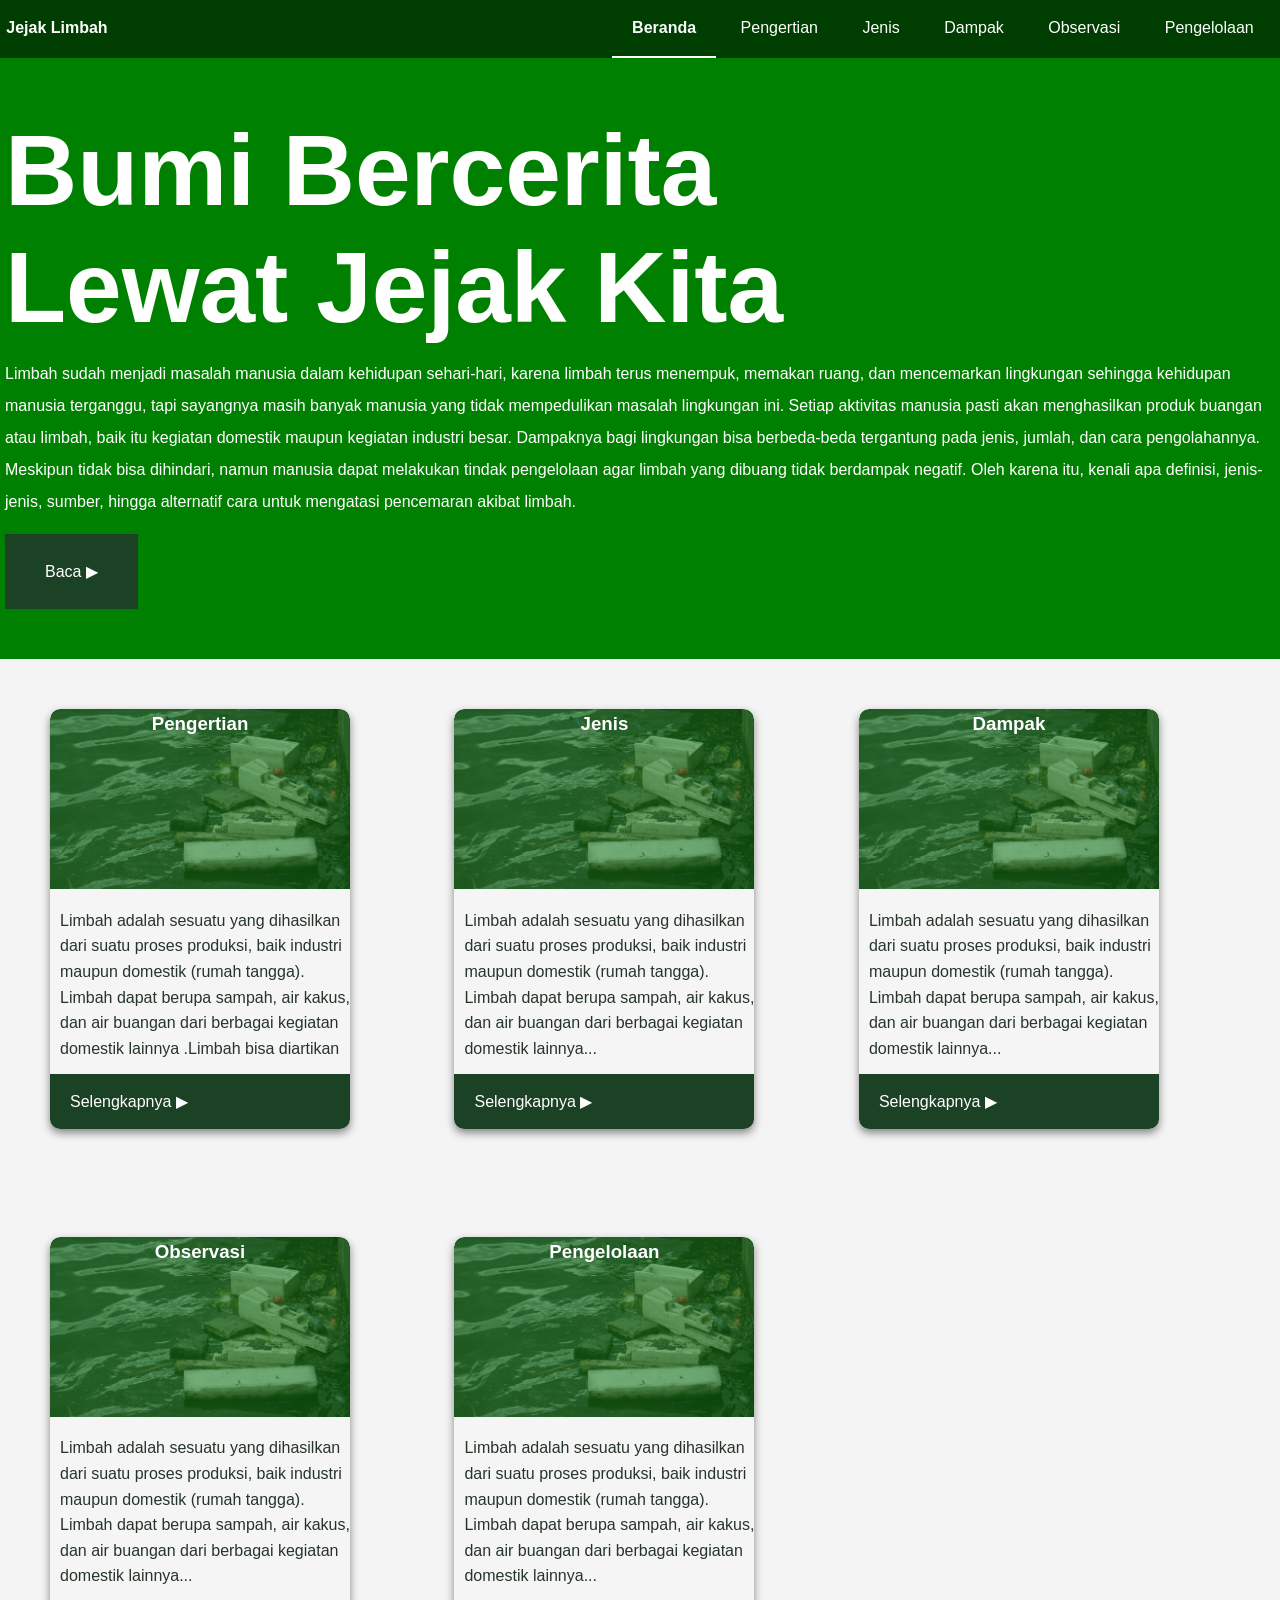
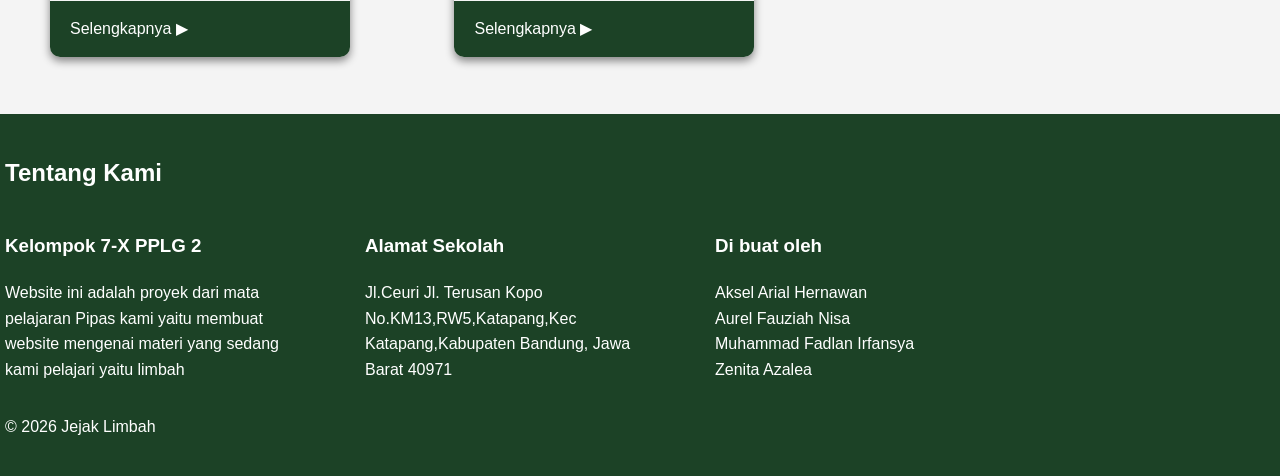
==== beranda.html @ f506aee2 "initial commit" ====
<!DOCTYPE html>
<html lang="id">
    <head>
        <meta charset="UTF-8">
        <meta name="viewport"
           content="widhth=device-width, intial-scale=1.0">
        <link rel="stylesheet" href="style.css">
        <title>Masalah Limbah</title>
    </head>
   <body>
      <div class="menu">
       <nav>
         <b>Jejak Limbah</b>
         <a href="beranda.html" class="active">Beranda</a>
         <a href="pengertian.html">Pengertian</a>
         <a href="jenis.html">Jenis</a>
         <a href="dampak.html">Dampak</a>
         <a href="observasi.html">Observasi</a>
         <a href="pengelolalaan.html">Pengelolaan</a>
       </nav>
      </div>
     <header>
       <div class="Judul">
        <h1>Bumi Bercerita</h1>
        <h1>Lewat Jejak Kita</h1>
       </div>
       <span class="paragraf1">
        <p>Limbah sudah menjadi masalah manusia dalam kehidupan sehari-hari, karena limbah terus menempuk, memakan
                ruang, dan mencemarkan lingkungan sehingga kehidupan manusia terganggu, tapi sayangnya masih banyak
                manusia yang tidak mempedulikan masalah lingkungan ini. Setiap aktivitas manusia pasti akan menghasilkan produk buangan atau limbah, baik itu kegiatan domestik maupun kegiatan
                industri besar. Dampaknya bagi lingkungan bisa berbeda-beda tergantung pada jenis, jumlah, dan cara pengolahannya. Meskipun tidak bisa dihindari, namun manusia dapat melakukan tindak pengelolaan agar limbah yang dibuang tidak berdampak
                negatif. Oleh karena itu, kenali apa definisi, jenis-jenis, sumber, hingga alternatif cara untuk mengatasi pencemaran
                akibat limbah.</p>
       </span>
       <div class="tombol">
         <nav>
             <a href="#Pengertian">Baca &#9654</a>
         </nav>
       </div>
     </header>
     <div id="Pengertian" class="card">
         <div class="card1">
           <h3>Pengertian</h3>
           <p>Limbah adalah sesuatu yang dihasilkan dari suatu proses produksi, baik industri maupun domestik (rumah tangga). Limbah
            dapat berupa sampah, air kakus, dan air buangan dari berbagai kegiatan domestik lainnya .Limbah bisa diartikan juga
            sebagai bahan sisa dari suatu kegiatan atau proses produksi. Jenis limbah dapat berupa padat, cair, radioaktif dan gas.
            
            Limbah sudah menjadi masalah manusia dalam kehidupan sehari-hari, karena limbah terus menempuk, memakan
            ruang, dan mencemarkan lingkungan sehingga kehidupan manusia terganggu, tapi sayangnya masih banyak
            manusia yang tidak mempedulikan masalah lingkungan ini. Setiap aktivitas manusia pasti akan menghasilkan produk buangan
            atau limbah, baik itu kegiatan domestik maupun kegiatan
            industri besar. Dampaknya bagi lingkungan bisa berbeda-beda tergantung pada jenis, jumlah, dan cara pengolahannya.
            Meskipun tidak bisa dihindari, namun manusia dapat melakukan tindak pengelolaan agar limbah yang dibuang tidak berdampak
            negatif.

            Menurut WHO (World Health Organization) , limbah didefinisikan sebagai sesuatu yang tidak berguna, tidak terpakai, tidak disenangi, atau sesuatu yang
            dibuang yang tidak terjadi dengan sendirinya dan berasal dari kegiatan manusia.</p>
            <div class="selengkapnya">
              <nav>
               <a href="pengertian.html">Selengkapnya &#9654</a>
              </nav>
            </div>
         </div>
     </div>
     <div id="Pengertian" class="card">
         <div class="card2">
           <h3>Jenis</h3>
           <p>Limbah adalah sesuatu yang dihasilkan dari suatu proses produksi, baik industri maupun domestik (rumah tangga). Limbah
            dapat berupa sampah, air kakus, dan air buangan dari berbagai kegiatan domestik lainnya...</p>
            <div class="selengkapnya">
              <nav>
               <a href="jenis.html">Selengkapnya &#9654</a>
              </nav>
            </div>
         </div>
     </div>
     <div id="Pengertian" class="card">
         <div class="card1">
           <h3>Dampak</h3>
           <p>Limbah adalah sesuatu yang dihasilkan dari suatu proses produksi, baik industri maupun domestik (rumah tangga). Limbah
            dapat berupa sampah, air kakus, dan air buangan dari berbagai kegiatan domestik lainnya...</p>
            <div class="selengkapnya">
              <nav>
               <a href="dampak.html">Selengkapnya &#9654</a>
              </nav>
            </div>
         </div>
     </div>
     <div id="Pengertian" class="card">
         <div class="card1">
           <h3>Observasi</h3>
           <p>Limbah adalah sesuatu yang dihasilkan dari suatu proses produksi, baik industri maupun domestik (rumah tangga). Limbah
            dapat berupa sampah, air kakus, dan air buangan dari berbagai kegiatan domestik lainnya...</p>
            <div class="selengkapnya">
              <nav>
               <a href="observasi.html">Selengkapnya &#9654</a>
              </nav>
            </div>
         </div>
     </div>
     <div id="Pengertian" class="card">
         <div class="card1">
           <h3>Pengelolaan</h3>
           <p>Limbah adalah sesuatu yang dihasilkan dari suatu proses produksi, baik industri maupun domestik (rumah tangga). Limbah
            dapat berupa sampah, air kakus, dan air buangan dari berbagai kegiatan domestik lainnya...</p>
            <div class="selengkapnya">
              <nav>
               <a href=pengelolalaan.html>Selengkapnya &#9654</a>
              </nav>
            </div>
         </div>
     </div>
     <footer>
       <h2>Tentang Kami</h2>
       <div class="isi">
         <div class="tujuan">
           <h3>Kelompok 7-X PPLG 2</h3>
           <p>Website ini adalah proyek dari mata pelajaran Pipas kami yaitu membuat website mengenai materi yang sedang kami pelajari yaitu limbah</p>
         </div>
         <div class="alamat">
           <h3>Alamat Sekolah</h3>
           <p>Jl.Ceuri Jl. Terusan Kopo No.KM13,RW5,Katapang,Kec Katapang,Kabupaten Bandung, Jawa Barat 40971</p>
         </div>
         <div class="oleh">
           <h3>Di buat oleh</h3>
           <p>Aksel Arial Hernawan<br>Aurel Fauziah Nisa<br>Muhammad Fadlan Irfansya<br>Zenita Azalea</p>
         </div>
        </div>
         <div class="copy">
           <p>&copy; 2026 Jejak Limbah</p>
         </div>       
     </footer>
    </body>
---- style.css ----
body{
    font-family: arial,sans-serif;
    margin: 0;
    background-color: #f4f4f4;
    color: #26352a;
    line-height: 1.6;
}

header h1{
   margin-bottom: 0%;
   line-height: 0.5;
   font-size: 100px;
   font-style:inherit;
   transform: translateY(-30px)
}

header p{
    line-height: 2;
}
header{
    background: green;
    background-image:url(https://i.pinimg.com/1200x/3e/6a/43/3e6a43fdcddbcc4c16eee3665985dd43.jpg);
    background-size: cover;
    color:white;
    padding: 50px 5px;
}

.menu{
    text-align: center;
    background: rgb(0, 61, 0);
    color: white;

}
.menu a.active{
    color: #fbfcfc !important;
    border-bottom: 2px solid #fbfcfc;
    font-weight: bold;
}
main{
    max-width: 1000px;
    margin: auto;
    padding: 50px;

}
nav a{
    color: white;
    text-decoration: none;
    padding: 15px 20px;
    display: inline-block;
    text-align: right;
}

nav b{
    color: white;
    text-decoration: none;
    padding: 0;
    padding-right: 500px;
    text-align: left;
}
section{
    padding: 15px;
    background: white;
    border-radius: 20px;
    max-width: 1000px;
    margin-left: auto;
    margin-right: 50px;
}

section h2{
    width: 100%;
    align-items:center
    
}
.Pengertian{
    padding: 15px;
    margin: 10px;
    background: white;
    border-radius: 20px;
    max-width: 50%; 
}
footer{
    background:#1c4226;
    color:white;
    margin:0;
    padding: 20px 5px;
}
.isi{
    display: flex;
}
.tujuan{
    width: 300px;
    padding-right: 20px;
}
.alamat{
    width: 300px;
    padding-right: 50px;
    margin-left: 40px;
}
.tombol{
    display: inline-block;
    text-decoration: none;
    background-color: #1c4226;
    max-width: 800px;
    padding:10px 20px;
    border: none;
    isolation: isolate;

}
.kembali{
    max-width: 300px;
    display: inline-block;
    padding-left: 0;
    box-sizing: border-box;
    text-align: left;
    background-color: #1c4226;
    margin-right: 300px;
}
.selanjutnya{
    max-width: 300px;
    display: inline-block;
    padding-left: 0;
    background-color: #1c4226;
    isolation: isolate;
    margin-left: 430px;
    text-align: right;

}
.copy{
    text-align: center;
    display: flex;
}
.card{
    width: 300px;
    margin: 50px;
    margin-top: 50px;
    margin-right: 50px;
    background-color: whitesmoke;
    border-radius: 10px;
    box-shadow: 0 4px 8px rgba(0, 0, 0, 0.459);
    display: inline-block;
    overflow: hidden;
    height: 420px;
}
.card h3{
 width: 100%;
 margin-top: 0%;
 padding-bottom: 150px;
 background-image: linear-gradient(rgba(12, 126, 12, 0.5),rgba(12, 126, 12, 0.5)),url(pexels-budget-bizar-92378004-12308283.jpg);
 background-size: cover;
 object-fit: cover;
 border-radius: 10px 10px 0 0;
 height: 100%;
 color: white;
 text-align: center;
 padding-top:0;
}

.card p{
    padding-left: 10px;
    height: 150px;
    overflow: hidden;
}
.selengkapnya{
    isolation: isolate;
    color: black;
    font-style:bold;
    background-color: #1c4226;
}
html{
 scroll-behavior: smooth;
}
.back a{
    color: white;
    font-size: 30px;
}
.back{
    display: flex;
    margin-left:0 ;
    position: left;
    align-self: flex-start;
    left: 20px;
    position: absolute;
    background: #1c4226;
}
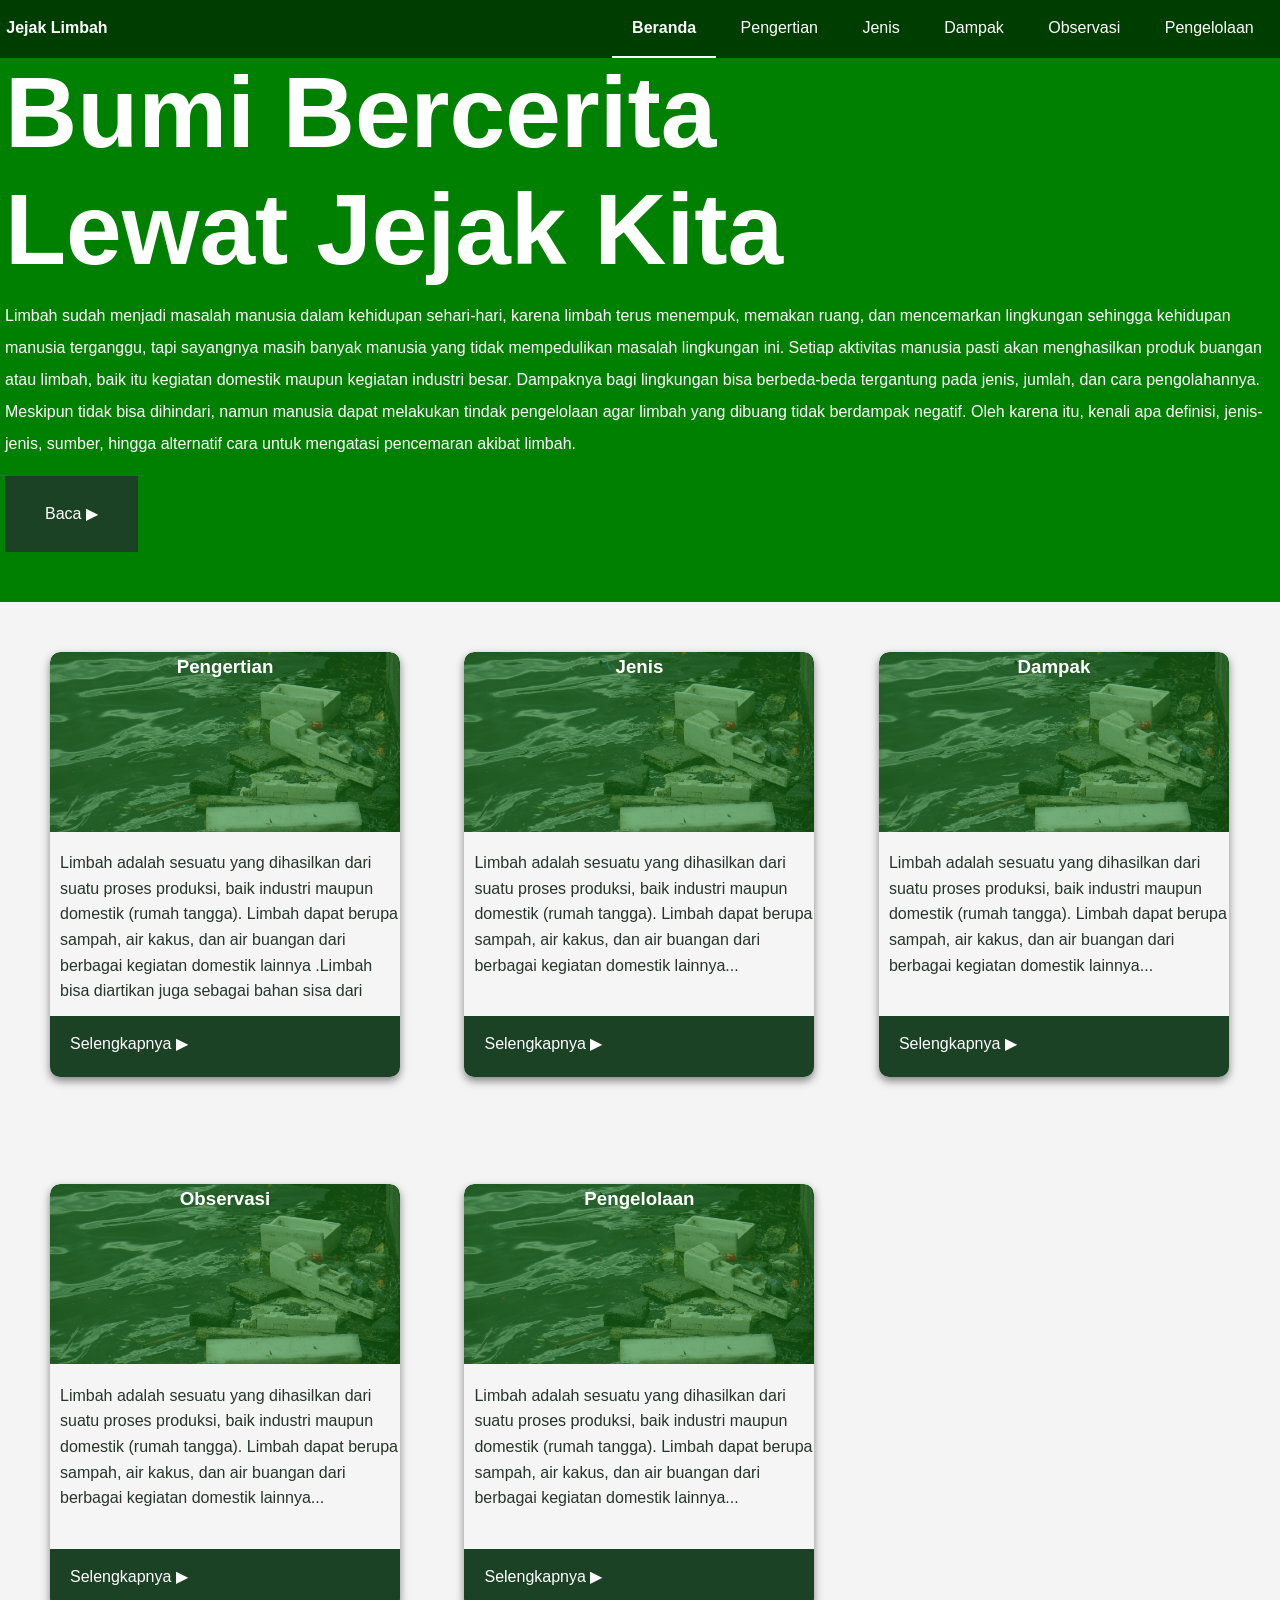
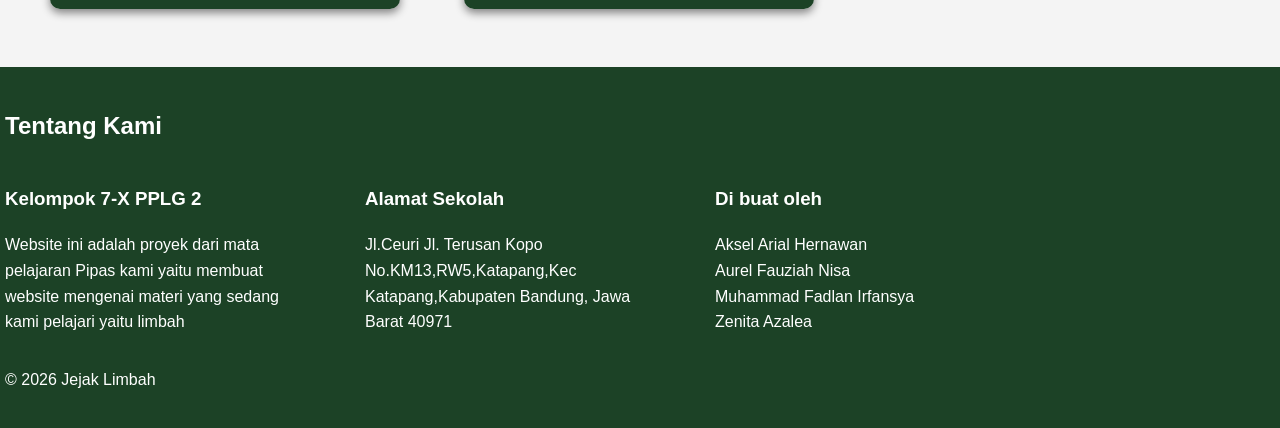
==== commit 587aca82: "Card and menu" ====
--- a/beranda.html
+++ b/beranda.html
@@ -9,15 +9,17 @@
     </head>
    <body>
       <div class="menu">
-       <nav>
-         <b>Jejak Limbah</b>
-         <a href="beranda.html" class="active">Beranda</a>
-         <a href="pengertian.html">Pengertian</a>
-         <a href="jenis.html">Jenis</a>
-         <a href="dampak.html">Dampak</a>
-         <a href="observasi.html">Observasi</a>
-         <a href="pengelolalaan.html">Pengelolaan</a>
-       </nav>
+        <div class="scroll">
+         <nav>
+           <b>Jejak Limbah</b>
+           <a href="beranda.html" class="active">Beranda</a>
+           <a href="pengertian.html">Pengertian</a>
+           <a href="jenis.html">Jenis</a>
+           <a href="dampak.html">Dampak</a>
+           <a href="observasi.html">Observasi</a>
+           <a href="pengelolalaan.html">Pengelolaan</a>
+         </nav>
+        </div>
       </div>
      <header>
        <div class="Judul">
@@ -75,7 +77,7 @@
          </div>
      </div>
      <div id="Pengertian" class="card">
-         <div class="card1">
+         <div class="card3">
            <h3>Dampak</h3>
            <p>Limbah adalah sesuatu yang dihasilkan dari suatu proses produksi, baik industri maupun domestik (rumah tangga). Limbah
             dapat berupa sampah, air kakus, dan air buangan dari berbagai kegiatan domestik lainnya...</p>
@@ -87,7 +89,7 @@
          </div>
      </div>
      <div id="Pengertian" class="card">
-         <div class="card1">
+         <div class="card4">
            <h3>Observasi</h3>
            <p>Limbah adalah sesuatu yang dihasilkan dari suatu proses produksi, baik industri maupun domestik (rumah tangga). Limbah
             dapat berupa sampah, air kakus, dan air buangan dari berbagai kegiatan domestik lainnya...</p>
@@ -99,7 +101,7 @@
          </div>
      </div>
      <div id="Pengertian" class="card">
-         <div class="card1">
+         <div class="card5">
            <h3>Pengelolaan</h3>
            <p>Limbah adalah sesuatu yang dihasilkan dari suatu proses produksi, baik industri maupun domestik (rumah tangga). Limbah
             dapat berupa sampah, air kakus, dan air buangan dari berbagai kegiatan domestik lainnya...</p>
--- a/style.css
+++ b/style.css
@@ -29,8 +29,23 @@
     text-align: center;
     background: rgb(0, 61, 0);
     color: white;
-
-}
+    white-space: nowrap;
+    top:0;
+    left:0;
+    width: 100%;
+    position: fixed;
+    z-index: 1000;
+    animation: ubah linear both;
+    animation-timeline:scroll() ;
+    animation-range: auto;
+}
+@keyframes ubah {
+    to{
+        background: rgba(225,225,225,0.7);
+        backdrop-filter: blur(10px);
+    }
+}  
+   
 .menu a.active{
     color: #fbfcfc !important;
     border-bottom: 2px solid #fbfcfc;
@@ -64,6 +79,7 @@
     max-width: 1000px;
     margin-left: auto;
     margin-right: 50px;
+    margin-top: 20px;
 }
 
 section h2{
@@ -114,6 +130,7 @@
     text-align: left;
     background-color: #1c4226;
     margin-right: 300px;
+    border-radius: 10px;
 }
 .selanjutnya{
     max-width: 300px;
@@ -123,6 +140,7 @@
     isolation: isolate;
     margin-left: 430px;
     text-align: right;
+    border-radius: 10px;
 
 }
 .copy{
@@ -130,18 +148,75 @@
     display: flex;
 }
 .card{
-    width: 300px;
+    width: 350px;
     margin: 50px;
     margin-top: 50px;
-    margin-right: 50px;
+    margin-right: 10px;
     background-color: whitesmoke;
     border-radius: 10px;
     box-shadow: 0 4px 8px rgba(0, 0, 0, 0.459);
     display: inline-block;
     overflow: hidden;
-    height: 420px;
-}
-.card h3{
+    height: 415px;
+    padding-bottom: 10px;
+}
+.card1 h3{
+ width: 100%;
+ margin-top: 0%;
+ padding-bottom: 150px;
+ background-image: linear-gradient(rgba(12, 126, 12, 0.5),rgba(12, 126, 12, 0.5)),url(pexels-budget-bizar-92378004-12308283.jpg);
+ background-size: cover;
+ object-fit: cover;
+ border-radius: 10px 10px 0 0;
+ height: 100%;
+ color: white;
+ text-align: center;
+ padding-top:0;
+}
+
+.card2 h3{
+ width: 100%;
+ margin-top: 0%;
+ padding-bottom: 150px;
+ background-image: linear-gradient(rgba(12, 126, 12, 0.5),rgba(12, 126, 12, 0.5)),url(pexels-budget-bizar-92378004-12308283.jpg);
+ background-size: cover;
+ object-fit: cover;
+ border-radius: 10px 10px 0 0;
+ height: 100%;
+ color: white;
+ text-align: center;
+ padding-top:0;
+}
+
+.card3 h3{
+ width: 100%;
+ margin-top: 0%;
+ padding-bottom: 150px;
+ background-image: linear-gradient(rgba(12, 126, 12, 0.5),rgba(12, 126, 12, 0.5)),url(pexels-budget-bizar-92378004-12308283.jpg);
+ background-size: cover;
+ object-fit: cover;
+ border-radius: 10px 10px 0 0;
+ height: 100%;
+ color: white;
+ text-align: center;
+ padding-top:0;
+}
+
+.card4 h3{
+ width: 100%;
+ margin-top: 0%;
+ padding-bottom: 150px;
+ background-image: linear-gradient(rgba(12, 126, 12, 0.5),rgba(12, 126, 12, 0.5)),url(pexels-budget-bizar-92378004-12308283.jpg);
+ background-size: cover;
+ object-fit: cover;
+ border-radius: 10px 10px 0 0;
+ height: 100%;
+ color: white;
+ text-align: center;
+ padding-top:0;
+}
+
+.card5 h3{
  width: 100%;
  margin-top: 0%;
  padding-bottom: 150px;
@@ -165,6 +240,9 @@
     color: black;
     font-style:bold;
     background-color: #1c4226;
+    margin-bottom: 10px;
+    padding-bottom: 30px;
+    width: 100%;
 }
 html{
  scroll-behavior: smooth;
@@ -181,6 +259,7 @@
     left: 20px;
     position: absolute;
     background: #1c4226;
-}
-
-
+    margin-top: 20px;
+}
+
+
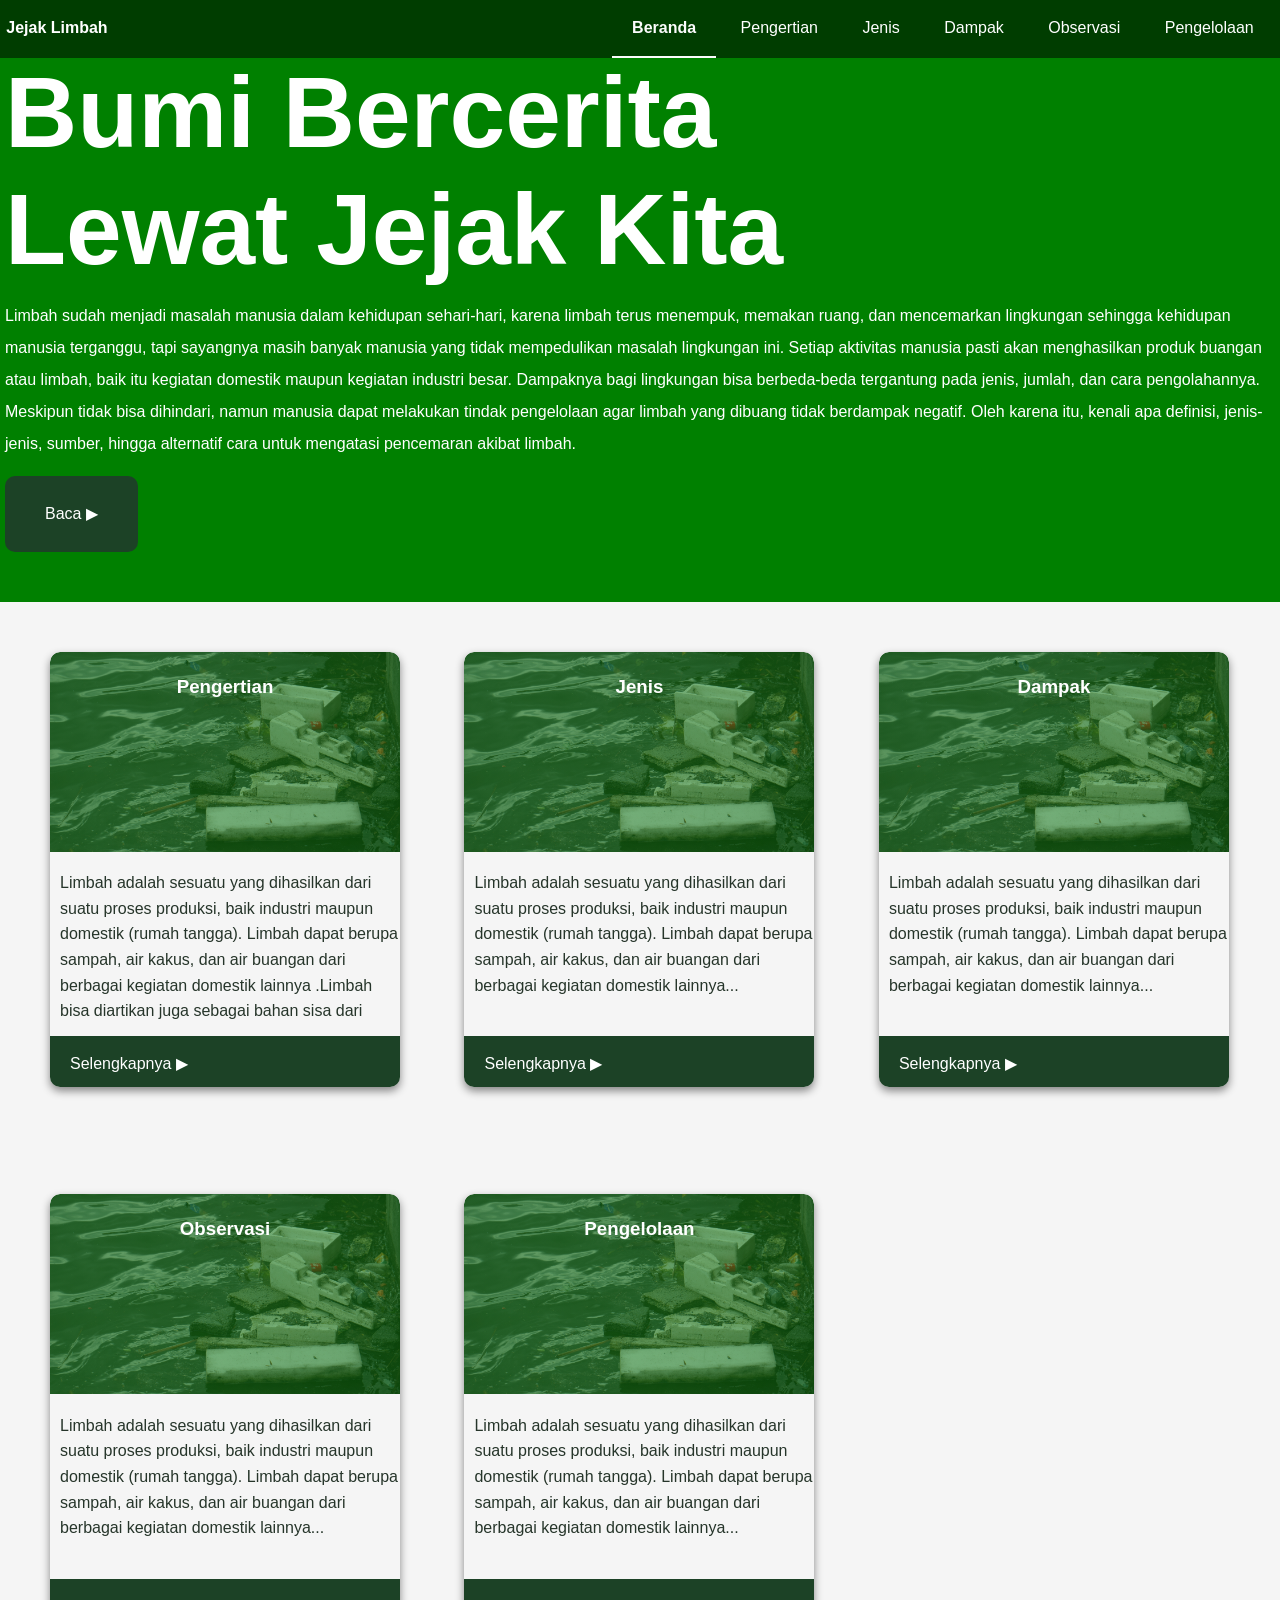
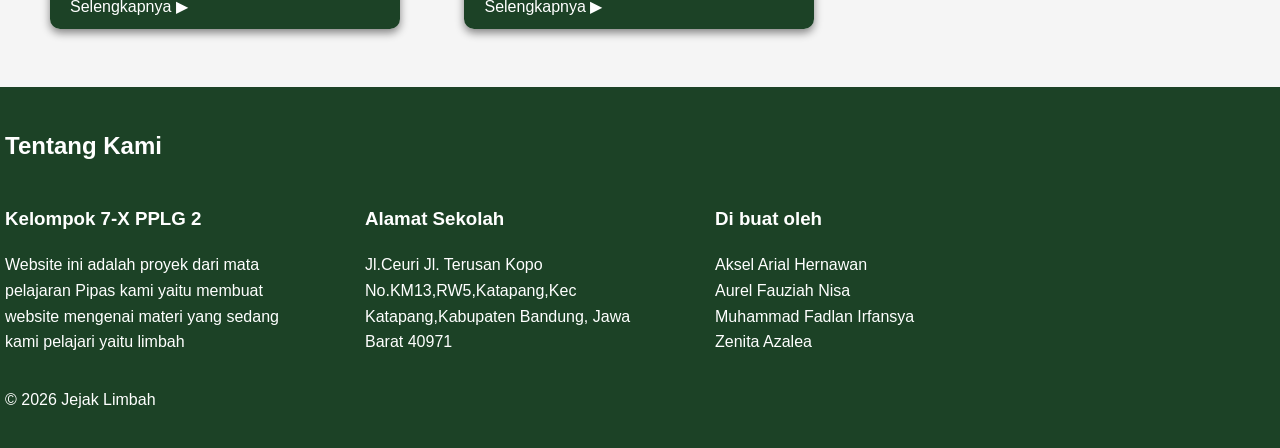
==== commit 7f3a96b0: "title>Jejak Limbah</title>" ====
--- a/beranda.html
+++ b/beranda.html
@@ -5,7 +5,7 @@
         <meta name="viewport"
            content="widhth=device-width, intial-scale=1.0">
         <link rel="stylesheet" href="style.css">
-        <title>Masalah Limbah</title>
+        <title>Jejak Limbah</title>
     </head>
    <body>
       <div class="menu">
--- a/style.css
+++ b/style.css
@@ -1,7 +1,7 @@
 body{
     font-family: arial,sans-serif;
     margin: 0;
-    background-color: #f4f4f4;
+    background-color: whitesmoke;
     color: #26352a;
     line-height: 1.6;
 }
@@ -64,6 +64,10 @@
     display: inline-block;
     text-align: right;
 }
+.menu a:hover{
+    transform: scale(1.1);
+    text-shadow: 8px 4px 8px #f4f4f4;
+}
 
 nav b{
     color: white;
@@ -120,7 +124,13 @@
     padding:10px 20px;
     border: none;
     isolation: isolate;
-
+    border-radius: 10px;
+
+}
+.tombol:hover{
+    background-color: #1c4226;
+    transform: scale(1.1);
+    font-weight: bold;
 }
 .kembali{
     max-width: 300px;
@@ -132,6 +142,11 @@
     margin-right: 300px;
     border-radius: 10px;
 }
+.kembali:hover{
+    background-color: #1c4226;
+    transform: scale(1.1);
+    font-weight: bold;
+}
 .selanjutnya{
     max-width: 300px;
     display: inline-block;
@@ -142,6 +157,10 @@
     text-align: right;
     border-radius: 10px;
 
+}
+.selanjutnya:hover{
+    transform: scale(1.1);
+    font-weight: bold;
 }
 .copy{
     text-align: center;
@@ -157,8 +176,9 @@
     box-shadow: 0 4px 8px rgba(0, 0, 0, 0.459);
     display: inline-block;
     overflow: hidden;
-    height: 415px;
+    height: 425px;
     padding-bottom: 10px;
+
 }
 .card1 h3{
  width: 100%;
@@ -171,7 +191,7 @@
  height: 100%;
  color: white;
  text-align: center;
- padding-top:0;
+ padding-top:20px;
 }
 
 .card2 h3{
@@ -185,7 +205,7 @@
  height: 100%;
  color: white;
  text-align: center;
- padding-top:0;
+ padding-top:20px;
 }
 
 .card3 h3{
@@ -199,7 +219,7 @@
  height: 100%;
  color: white;
  text-align: center;
- padding-top:0;
+ padding-top:20px;
 }
 
 .card4 h3{
@@ -213,7 +233,7 @@
  height: 100%;
  color: white;
  text-align: center;
- padding-top:0;
+ padding-top:20px;
 }
 
 .card5 h3{
@@ -227,7 +247,7 @@
  height: 100%;
  color: white;
  text-align: center;
- padding-top:0;
+ padding-top:20px;
 }
 
 .card p{
@@ -260,6 +280,14 @@
     position: absolute;
     background: #1c4226;
     margin-top: 20px;
-}
-
-
+    border-radius: 10px;
+}
+.back:hover{
+    transform: scale(1.1);
+}
+.card nav a:hover{
+   text-shadow:8px 4px 8px #fbfcfc;
+   font-style: bold;
+   transform: translateY(-2px);
+}
+
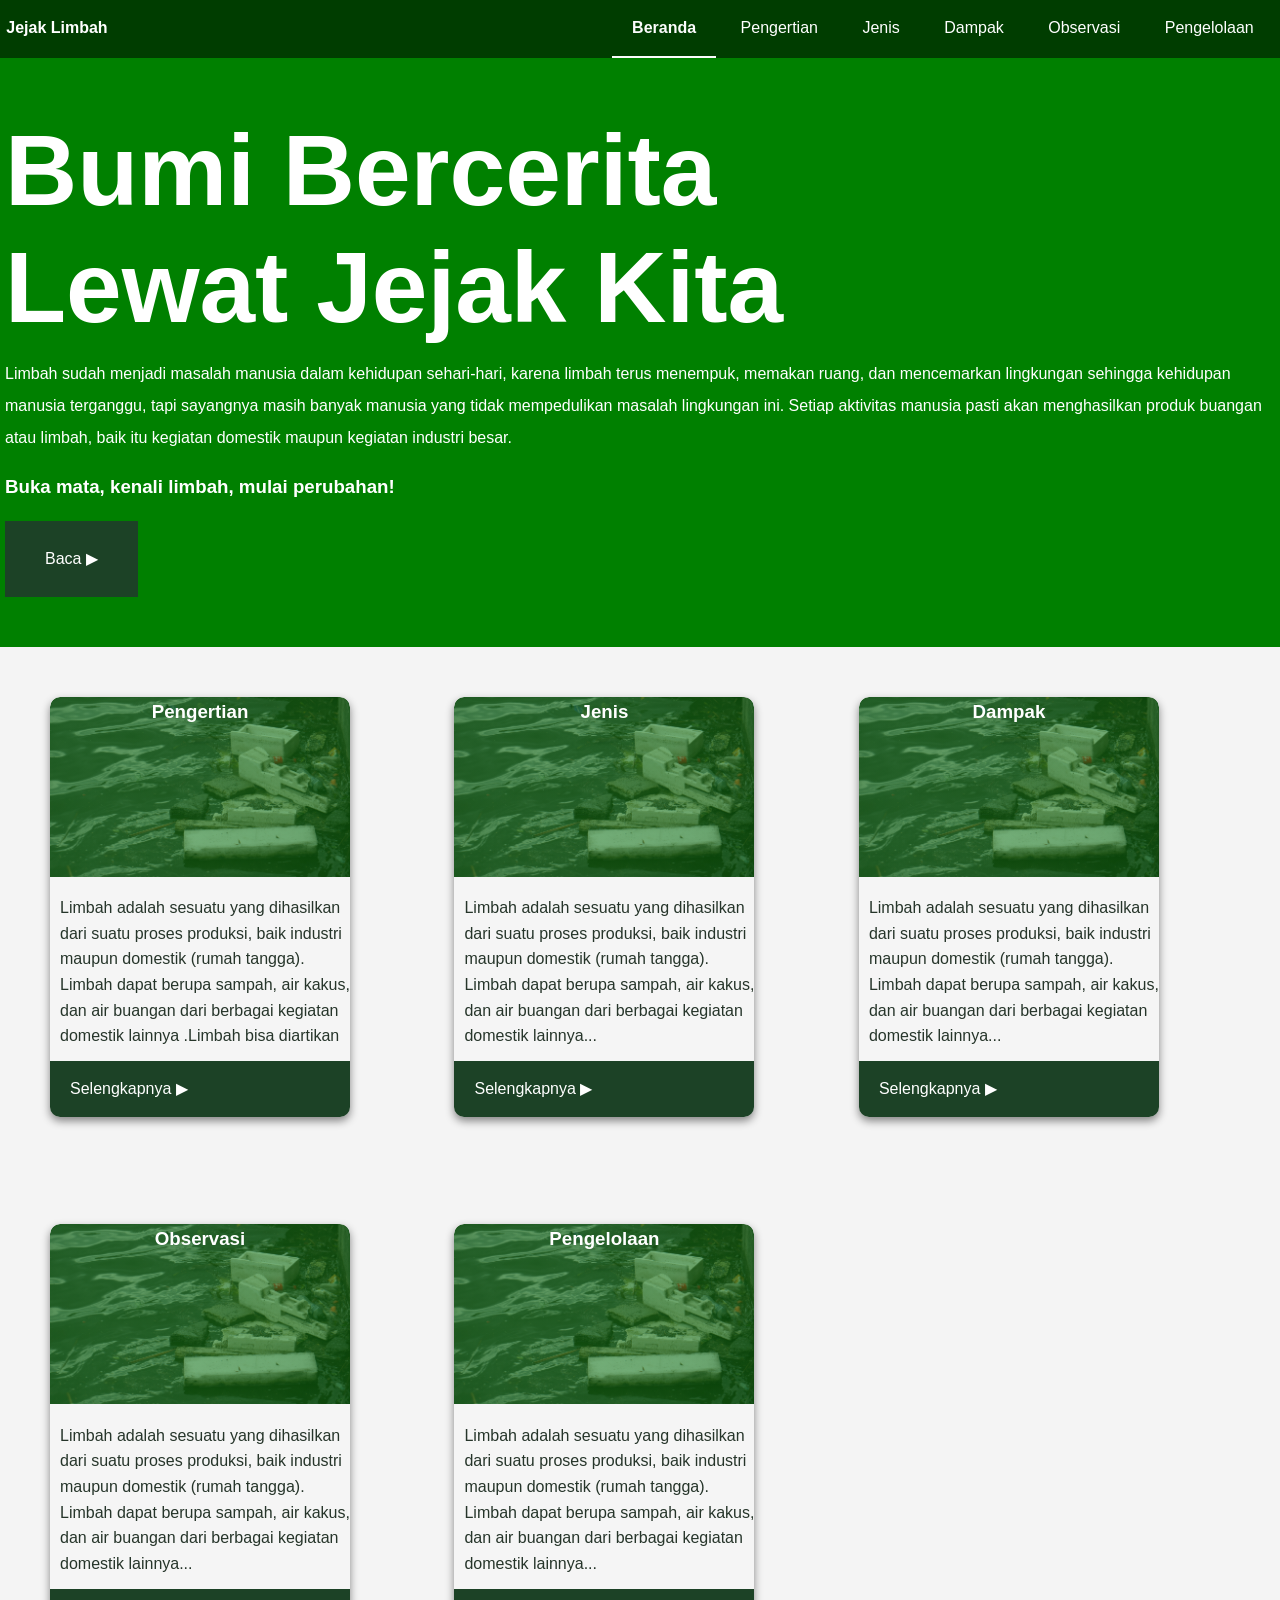
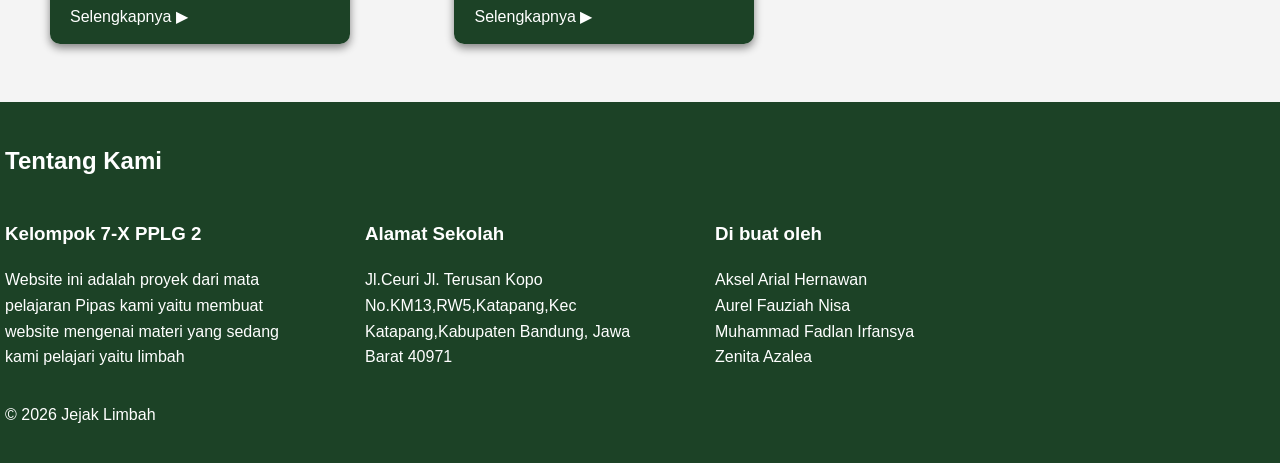
==== commit e64022f4: "beranda observasi warna backround gambar" ====
--- a/beranda.html
+++ b/beranda.html
@@ -1,135 +1,146 @@
 <!DOCTYPE html>
 <html lang="id">
-    <head>
-        <meta charset="UTF-8">
-        <meta name="viewport"
-           content="widhth=device-width, intial-scale=1.0">
-        <link rel="stylesheet" href="style.css">
-        <title>Jejak Limbah</title>
-    </head>
-   <body>
-      <div class="menu">
-        <div class="scroll">
-         <nav>
-           <b>Jejak Limbah</b>
-           <a href="beranda.html" class="active">Beranda</a>
-           <a href="pengertian.html">Pengertian</a>
-           <a href="jenis.html">Jenis</a>
-           <a href="dampak.html">Dampak</a>
-           <a href="observasi.html">Observasi</a>
-           <a href="pengelolalaan.html">Pengelolaan</a>
-         </nav>
+
+<head>
+    <meta charset="UTF-8">
+    <meta name="viewport" content="widhth=device-width, intial-scale=1.0">
+    <link rel="stylesheet" href="style.css">
+    <title>Masalah Limbah</title>
+</head>
+
+<body>
+    <div class="menu">
+        <nav>
+            <b>Jejak Limbah</b>
+            <a href="beranda.html" class="active">Beranda</a>
+            <a href="pengertian.html">Pengertian</a>
+            <a href="jenis.html">Jenis</a>
+            <a href="dampak.html">Dampak</a>
+            <a href="observasi.html">Observasi</a>
+            <a href="pengelolalaan.html">Pengelolaan</a>
+        </nav>
+    </div>
+    <header>
+        <div class="Judul">
+            <h1>Bumi Bercerita</h1>
+            <h1>Lewat Jejak Kita</h1>
         </div>
-      </div>
-     <header>
-       <div class="Judul">
-        <h1>Bumi Bercerita</h1>
-        <h1>Lewat Jejak Kita</h1>
-       </div>
-       <span class="paragraf1">
-        <p>Limbah sudah menjadi masalah manusia dalam kehidupan sehari-hari, karena limbah terus menempuk, memakan
+        <span class="paragraf1">
+            <p>Limbah sudah menjadi masalah manusia dalam kehidupan sehari-hari, karena limbah terus menempuk, memakan
                 ruang, dan mencemarkan lingkungan sehingga kehidupan manusia terganggu, tapi sayangnya masih banyak
-                manusia yang tidak mempedulikan masalah lingkungan ini. Setiap aktivitas manusia pasti akan menghasilkan produk buangan atau limbah, baik itu kegiatan domestik maupun kegiatan
-                industri besar. Dampaknya bagi lingkungan bisa berbeda-beda tergantung pada jenis, jumlah, dan cara pengolahannya. Meskipun tidak bisa dihindari, namun manusia dapat melakukan tindak pengelolaan agar limbah yang dibuang tidak berdampak
-                negatif. Oleh karena itu, kenali apa definisi, jenis-jenis, sumber, hingga alternatif cara untuk mengatasi pencemaran
-                akibat limbah.</p>
-       </span>
-       <div class="tombol">
-         <nav>
-             <a href="#Pengertian">Baca &#9654</a>
-         </nav>
-       </div>
-     </header>
-     <div id="Pengertian" class="card">
-         <div class="card1">
-           <h3>Pengertian</h3>
-           <p>Limbah adalah sesuatu yang dihasilkan dari suatu proses produksi, baik industri maupun domestik (rumah tangga). Limbah
-            dapat berupa sampah, air kakus, dan air buangan dari berbagai kegiatan domestik lainnya .Limbah bisa diartikan juga
-            sebagai bahan sisa dari suatu kegiatan atau proses produksi. Jenis limbah dapat berupa padat, cair, radioaktif dan gas.
-            
-            Limbah sudah menjadi masalah manusia dalam kehidupan sehari-hari, karena limbah terus menempuk, memakan
-            ruang, dan mencemarkan lingkungan sehingga kehidupan manusia terganggu, tapi sayangnya masih banyak
-            manusia yang tidak mempedulikan masalah lingkungan ini. Setiap aktivitas manusia pasti akan menghasilkan produk buangan
-            atau limbah, baik itu kegiatan domestik maupun kegiatan
-            industri besar. Dampaknya bagi lingkungan bisa berbeda-beda tergantung pada jenis, jumlah, dan cara pengolahannya.
-            Meskipun tidak bisa dihindari, namun manusia dapat melakukan tindak pengelolaan agar limbah yang dibuang tidak berdampak
-            negatif.
+                manusia yang tidak mempedulikan masalah lingkungan ini. Setiap aktivitas manusia pasti akan menghasilkan
+                produk buangan atau limbah, baik itu kegiatan domestik maupun kegiatan
+                industri besar.</p>
+            <h3>Buka mata, kenali limbah, mulai perubahan!</h3>    
+        </span>
+        <div class="tombol">
+            <nav>
+                <a href="#Pengertian">Baca &#9654</a>
+            </nav>
+        </div>
+    </header>
+    <div id="Pengertian" class="card">
+        <div class="card1">
+            <h3>Pengertian</h3>
+            <p>Limbah adalah sesuatu yang dihasilkan dari suatu proses produksi, baik industri maupun domestik (rumah
+                tangga). Limbah
+                dapat berupa sampah, air kakus, dan air buangan dari berbagai kegiatan domestik lainnya .Limbah bisa
+                diartikan juga
+                sebagai bahan sisa dari suatu kegiatan atau proses produksi. Jenis limbah dapat berupa padat, cair,
+                radioaktif dan gas.
 
-            Menurut WHO (World Health Organization) , limbah didefinisikan sebagai sesuatu yang tidak berguna, tidak terpakai, tidak disenangi, atau sesuatu yang
-            dibuang yang tidak terjadi dengan sendirinya dan berasal dari kegiatan manusia.</p>
+                Limbah sudah menjadi masalah manusia dalam kehidupan sehari-hari, karena limbah terus menempuk, memakan
+                ruang, dan mencemarkan lingkungan sehingga kehidupan manusia terganggu, tapi sayangnya masih banyak
+                manusia yang tidak mempedulikan masalah lingkungan ini. Setiap aktivitas manusia pasti akan menghasilkan
+                produk buangan
+                atau limbah, baik itu kegiatan domestik maupun kegiatan
+                industri besar. Dampaknya bagi lingkungan bisa berbeda-beda tergantung pada jenis, jumlah, dan cara
+                pengolahannya.
+                Meskipun tidak bisa dihindari, namun manusia dapat melakukan tindak pengelolaan agar limbah yang dibuang
+                tidak berdampak
+                negatif.
+
+                Menurut WHO (World Health Organization) , limbah didefinisikan sebagai sesuatu yang tidak berguna, tidak
+                terpakai, tidak disenangi, atau sesuatu yang
+                dibuang yang tidak terjadi dengan sendirinya dan berasal dari kegiatan manusia.</p>
             <div class="selengkapnya">
-              <nav>
-               <a href="pengertian.html">Selengkapnya &#9654</a>
-              </nav>
+                <nav>
+                    <a href="pengertian.html">Selengkapnya &#9654</a>
+                </nav>
             </div>
-         </div>
-     </div>
-     <div id="Pengertian" class="card">
-         <div class="card2">
-           <h3>Jenis</h3>
-           <p>Limbah adalah sesuatu yang dihasilkan dari suatu proses produksi, baik industri maupun domestik (rumah tangga). Limbah
-            dapat berupa sampah, air kakus, dan air buangan dari berbagai kegiatan domestik lainnya...</p>
+        </div>
+    </div>
+    <div id="Pengertian" class="card">
+        <div class="card2">
+            <h3>Jenis</h3>
+            <p>Limbah adalah sesuatu yang dihasilkan dari suatu proses produksi, baik industri maupun domestik (rumah
+                tangga). Limbah
+                dapat berupa sampah, air kakus, dan air buangan dari berbagai kegiatan domestik lainnya...</p>
             <div class="selengkapnya">
-              <nav>
-               <a href="jenis.html">Selengkapnya &#9654</a>
-              </nav>
+                <nav>
+                    <a href="jenis.html">Selengkapnya &#9654</a>
+                </nav>
             </div>
-         </div>
-     </div>
-     <div id="Pengertian" class="card">
-         <div class="card3">
-           <h3>Dampak</h3>
-           <p>Limbah adalah sesuatu yang dihasilkan dari suatu proses produksi, baik industri maupun domestik (rumah tangga). Limbah
-            dapat berupa sampah, air kakus, dan air buangan dari berbagai kegiatan domestik lainnya...</p>
+        </div>
+    </div>
+    <div id="Pengertian" class="card">
+        <div class="card1">
+            <h3>Dampak</h3>
+            <p>Limbah adalah sesuatu yang dihasilkan dari suatu proses produksi, baik industri maupun domestik (rumah
+                tangga). Limbah
+                dapat berupa sampah, air kakus, dan air buangan dari berbagai kegiatan domestik lainnya...</p>
             <div class="selengkapnya">
-              <nav>
-               <a href="dampak.html">Selengkapnya &#9654</a>
-              </nav>
+                <nav>
+                    <a href="dampak.html">Selengkapnya &#9654</a>
+                </nav>
             </div>
-         </div>
-     </div>
-     <div id="Pengertian" class="card">
-         <div class="card4">
-           <h3>Observasi</h3>
-           <p>Limbah adalah sesuatu yang dihasilkan dari suatu proses produksi, baik industri maupun domestik (rumah tangga). Limbah
-            dapat berupa sampah, air kakus, dan air buangan dari berbagai kegiatan domestik lainnya...</p>
+        </div>
+    </div>
+    <div id="Pengertian" class="card">
+        <div class="card1">
+            <h3>Observasi</h3>
+            <p>Limbah adalah sesuatu yang dihasilkan dari suatu proses produksi, baik industri maupun domestik (rumah
+                tangga). Limbah
+                dapat berupa sampah, air kakus, dan air buangan dari berbagai kegiatan domestik lainnya...</p>
             <div class="selengkapnya">
-              <nav>
-               <a href="observasi.html">Selengkapnya &#9654</a>
-              </nav>
+                <nav>
+                    <a href="observasi.html">Selengkapnya &#9654</a>
+                </nav>
             </div>
-         </div>
-     </div>
-     <div id="Pengertian" class="card">
-         <div class="card5">
-           <h3>Pengelolaan</h3>
-           <p>Limbah adalah sesuatu yang dihasilkan dari suatu proses produksi, baik industri maupun domestik (rumah tangga). Limbah
-            dapat berupa sampah, air kakus, dan air buangan dari berbagai kegiatan domestik lainnya...</p>
+        </div>
+    </div>
+    <div id="Pengertian" class="card">
+        <div class="card1">
+            <h3>Pengelolaan</h3>
+            <p>Limbah adalah sesuatu yang dihasilkan dari suatu proses produksi, baik industri maupun domestik (rumah
+                tangga). Limbah
+                dapat berupa sampah, air kakus, dan air buangan dari berbagai kegiatan domestik lainnya...</p>
             <div class="selengkapnya">
-              <nav>
-               <a href=pengelolalaan.html>Selengkapnya &#9654</a>
-              </nav>
+                <nav>
+                    <a href=pengelolalaan.html>Selengkapnya &#9654</a>
+                </nav>
             </div>
-         </div>
-     </div>
-     <footer>
-       <h2>Tentang Kami</h2>
-       <div class="isi">
-         <div class="tujuan">
-           <h3>Kelompok 7-X PPLG 2</h3>
-           <p>Website ini adalah proyek dari mata pelajaran Pipas kami yaitu membuat website mengenai materi yang sedang kami pelajari yaitu limbah</p>
-         </div>
-         <div class="alamat">
-           <h3>Alamat Sekolah</h3>
-           <p>Jl.Ceuri Jl. Terusan Kopo No.KM13,RW5,Katapang,Kec Katapang,Kabupaten Bandung, Jawa Barat 40971</p>
-         </div>
-         <div class="oleh">
-           <h3>Di buat oleh</h3>
-           <p>Aksel Arial Hernawan<br>Aurel Fauziah Nisa<br>Muhammad Fadlan Irfansya<br>Zenita Azalea</p>
-         </div>
         </div>
-         <div class="copy">
-           <p>&copy; 2026 Jejak Limbah</p>
-         </div>       
-     </footer>
-    </body>+    </div>
+    <footer>
+        <h2>Tentang Kami</h2>
+        <div class="isi">
+            <div class="tujuan">
+                <h3>Kelompok 7-X PPLG 2</h3>
+                <p>Website ini adalah proyek dari mata pelajaran Pipas kami yaitu membuat website mengenai materi yang
+                    sedang kami pelajari yaitu limbah</p>
+            </div>
+            <div class="alamat">
+                <h3>Alamat Sekolah</h3>
+                <p>Jl.Ceuri Jl. Terusan Kopo No.KM13,RW5,Katapang,Kec Katapang,Kabupaten Bandung, Jawa Barat 40971</p>
+            </div>
+            <div class="oleh">
+                <h3>Di buat oleh</h3>
+                <p>Aksel Arial Hernawan<br>Aurel Fauziah Nisa<br>Muhammad Fadlan Irfansya<br>Zenita Azalea</p>
+            </div>
+        </div>
+        <div class="copy">
+            <p>&copy; 2026 Jejak Limbah</p>
+        </div>
+    </footer>
+</body>
--- a/style.css
+++ b/style.css
@@ -1,138 +1,124 @@
-body{
-    font-family: arial,sans-serif;
+body {
+    font-family: arial, sans-serif;
     margin: 0;
-    background-color: whitesmoke;
+    background-color: #f4f4f4;
     color: #26352a;
     line-height: 1.6;
 }
 
-header h1{
-   margin-bottom: 0%;
-   line-height: 0.5;
-   font-size: 100px;
-   font-style:inherit;
-   transform: translateY(-30px)
-}
-
-header p{
+header h1 {
+    margin-bottom: 0%;
+    line-height: 0.5;
+    font-size: 100px;
+    font-style: inherit;
+    transform: translateY(-30px)
+}
+
+header p {
     line-height: 2;
 }
-header{
+
+header {
     background: green;
-    background-image:url(https://i.pinimg.com/1200x/3e/6a/43/3e6a43fdcddbcc4c16eee3665985dd43.jpg);
-    background-size: cover;
-    color:white;
+    background-image: url(https://i.pinimg.com/1200x/3e/6a/43/3e6a43fdcddbcc4c16eee3665985dd43.jpg);
+    background-size: cover;
+    color: white;
     padding: 50px 5px;
 }
 
-.menu{
+.menu {
     text-align: center;
     background: rgb(0, 61, 0);
     color: white;
     white-space: nowrap;
-    top:0;
-    left:0;
-    width: 100%;
-    position: fixed;
-    z-index: 1000;
-    animation: ubah linear both;
-    animation-timeline:scroll() ;
-    animation-range: auto;
-}
-@keyframes ubah {
-    to{
-        background: rgba(225,225,225,0.7);
-        backdrop-filter: blur(10px);
-    }
-}  
-   
-.menu a.active{
+
+}
+
+.menu a.active {
     color: #fbfcfc !important;
     border-bottom: 2px solid #fbfcfc;
     font-weight: bold;
 }
-main{
+
+main {
     max-width: 1000px;
     margin: auto;
     padding: 50px;
 
 }
-nav a{
+
+nav a {
     color: white;
     text-decoration: none;
     padding: 15px 20px;
     display: inline-block;
     text-align: right;
 }
-.menu a:hover{
-    transform: scale(1.1);
-    text-shadow: 8px 4px 8px #f4f4f4;
-}
-
-nav b{
+
+nav b {
     color: white;
     text-decoration: none;
     padding: 0;
     padding-right: 500px;
     text-align: left;
 }
-section{
+
+section {
     padding: 15px;
     background: white;
     border-radius: 20px;
     max-width: 1000px;
     margin-left: auto;
     margin-right: 50px;
-    margin-top: 20px;
-}
-
-section h2{
-    width: 100%;
-    align-items:center
-    
-}
-.Pengertian{
+}
+
+section h2 {
+    width: 100%;
+    align-items: center
+}
+
+.Pengertian {
     padding: 15px;
     margin: 10px;
     background: white;
     border-radius: 20px;
-    max-width: 50%; 
-}
-footer{
-    background:#1c4226;
-    color:white;
-    margin:0;
+    max-width: 50%;
+}
+
+footer {
+    background: #1c4226;
+    color: white;
+    margin: 0;
     padding: 20px 5px;
 }
-.isi{
+
+.isi {
     display: flex;
 }
-.tujuan{
+
+.tujuan {
     width: 300px;
     padding-right: 20px;
 }
-.alamat{
+
+.alamat {
     width: 300px;
     padding-right: 50px;
     margin-left: 40px;
 }
-.tombol{
+
+.tombol {
     display: inline-block;
     text-decoration: none;
     background-color: #1c4226;
     max-width: 800px;
-    padding:10px 20px;
+    padding: 10px 20px;
     border: none;
     isolation: isolate;
-    border-radius: 10px;
-
-}
-.tombol:hover{
-    background-color: #1c4226;
-    transform: scale(1.1);
-    font-weight: bold;
-}
-.kembali{
+
+}
+
+.kembali {
     max-width: 300px;
     display: inline-block;
     padding-left: 0;
@@ -140,14 +126,9 @@
     text-align: left;
     background-color: #1c4226;
     margin-right: 300px;
-    border-radius: 10px;
-}
-.kembali:hover{
-    background-color: #1c4226;
-    transform: scale(1.1);
-    font-weight: bold;
-}
-.selanjutnya{
+}
+
+.selanjutnya {
     max-width: 300px;
     display: inline-block;
     padding-left: 0;
@@ -155,139 +136,129 @@
     isolation: isolate;
     margin-left: 430px;
     text-align: right;
-    border-radius: 10px;
-
-}
-.selanjutnya:hover{
-    transform: scale(1.1);
-    font-weight: bold;
-}
-.copy{
+
+}
+
+.copy {
     text-align: center;
     display: flex;
 }
-.card{
-    width: 350px;
+
+.card {
+    width: 300px;
     margin: 50px;
     margin-top: 50px;
-    margin-right: 10px;
+    margin-right: 50px;
     background-color: whitesmoke;
     border-radius: 10px;
     box-shadow: 0 4px 8px rgba(0, 0, 0, 0.459);
     display: inline-block;
     overflow: hidden;
-    height: 425px;
-    padding-bottom: 10px;
-
-}
-.card1 h3{
- width: 100%;
- margin-top: 0%;
- padding-bottom: 150px;
- background-image: linear-gradient(rgba(12, 126, 12, 0.5),rgba(12, 126, 12, 0.5)),url(pexels-budget-bizar-92378004-12308283.jpg);
- background-size: cover;
- object-fit: cover;
- border-radius: 10px 10px 0 0;
- height: 100%;
- color: white;
- text-align: center;
- padding-top:20px;
-}
-
-.card2 h3{
- width: 100%;
- margin-top: 0%;
- padding-bottom: 150px;
- background-image: linear-gradient(rgba(12, 126, 12, 0.5),rgba(12, 126, 12, 0.5)),url(pexels-budget-bizar-92378004-12308283.jpg);
- background-size: cover;
- object-fit: cover;
- border-radius: 10px 10px 0 0;
- height: 100%;
- color: white;
- text-align: center;
- padding-top:20px;
-}
-
-.card3 h3{
- width: 100%;
- margin-top: 0%;
- padding-bottom: 150px;
- background-image: linear-gradient(rgba(12, 126, 12, 0.5),rgba(12, 126, 12, 0.5)),url(pexels-budget-bizar-92378004-12308283.jpg);
- background-size: cover;
- object-fit: cover;
- border-radius: 10px 10px 0 0;
- height: 100%;
- color: white;
- text-align: center;
- padding-top:20px;
-}
-
-.card4 h3{
- width: 100%;
- margin-top: 0%;
- padding-bottom: 150px;
- background-image: linear-gradient(rgba(12, 126, 12, 0.5),rgba(12, 126, 12, 0.5)),url(pexels-budget-bizar-92378004-12308283.jpg);
- background-size: cover;
- object-fit: cover;
- border-radius: 10px 10px 0 0;
- height: 100%;
- color: white;
- text-align: center;
- padding-top:20px;
-}
-
-.card5 h3{
- width: 100%;
- margin-top: 0%;
- padding-bottom: 150px;
- background-image: linear-gradient(rgba(12, 126, 12, 0.5),rgba(12, 126, 12, 0.5)),url(pexels-budget-bizar-92378004-12308283.jpg);
- background-size: cover;
- object-fit: cover;
- border-radius: 10px 10px 0 0;
- height: 100%;
- color: white;
- text-align: center;
- padding-top:20px;
-}
-
-.card p{
+    height: 420px;
+}
+
+.card1 h3 {
+    width: 100%;
+    margin-top: 0%;
+    padding-bottom: 150px;
+    background-image: linear-gradient(rgba(12, 126, 12, 0.5), rgba(12, 126, 12, 0.5)), url(pexels-budget-bizar-92378004-12308283.jpg);
+    background-size: cover;
+    object-fit: cover;
+    border-radius: 10px 10px 0 0;
+    height: 100%;
+    color: white;
+    text-align: center;
+    padding-top: 0;
+}
+
+
+.card2 h3 {
+    width: 100%;
+    margin-top: 0%;
+    padding-bottom: 150px;
+    background-image: linear-gradient(rgba(12, 126, 12, 0.5), rgba(12, 126, 12, 0.5)), url(pexels-budget-bizar-92378004-12308283.jpg);
+    background-size: cover;
+    object-fit: cover;
+    border-radius: 10px 10px 0 0;
+    height: 100%;
+    color: white;
+    text-align: center;
+    padding-top: 0;
+}
+
+
+.card3 h3 {
+    width: 100%;
+    margin-top: 0%;
+    padding-bottom: 150px;
+    background-image: linear-gradient(rgba(12, 126, 12, 0.5), rgba(12, 126, 12, 0.5)), url(pexels-budget-bizar-92378004-12308283.jpg);
+    background-size: cover;
+    object-fit: cover;
+    border-radius: 10px 10px 0 0;
+    height: 100%;
+    color: white;
+    text-align: center;
+    padding-top: 0;
+}
+
+
+.card4 h3 {
+    width: 100%;
+    margin-top: 0%;
+    padding-bottom: 150px;
+    background-image: linear-gradient(rgba(12, 126, 12, 0.5), rgba(12, 126, 12, 0.5)), url(pexels-budget-bizar-92378004-12308283.jpg);
+    background-size: cover;
+    object-fit: cover;
+    border-radius: 10px 10px 0 0;
+    height: 100%;
+    color: white;
+    text-align: center;
+    padding-top: 0;
+}
+
+
+.card5 h3 {
+    width: 100%;
+    margin-top: 0%;
+    padding-bottom: 150px;
+    background-image: linear-gradient(rgba(12, 126, 12, 0.5), rgba(12, 126, 12, 0.5)), url(pexels-budget-bizar-92378004-12308283.jpg);
+    background-size: cover;
+    object-fit: cover;
+    border-radius: 10px 10px 0 0;
+    height: 100%;
+    color: white;
+    text-align: center;
+    padding-top: 0;
+}
+
+.card p {
     padding-left: 10px;
     height: 150px;
     overflow: hidden;
 }
-.selengkapnya{
+
+.selengkapnya {
     isolation: isolate;
     color: black;
-    font-style:bold;
-    background-color: #1c4226;
-    margin-bottom: 10px;
-    padding-bottom: 30px;
-    width: 100%;
-}
-html{
- scroll-behavior: smooth;
-}
-.back a{
+    font-style: bold;
+    background-color: #1c4226;
+}
+
+html {
+    scroll-behavior: smooth;
+}
+
+.back a {
     color: white;
     font-size: 30px;
 }
-.back{
+
+.back {
     display: flex;
-    margin-left:0 ;
+    margin-left: 0;
     position: left;
     align-self: flex-start;
     left: 20px;
     position: absolute;
     background: #1c4226;
-    margin-top: 20px;
-    border-radius: 10px;
-}
-.back:hover{
-    transform: scale(1.1);
-}
-.card nav a:hover{
-   text-shadow:8px 4px 8px #fbfcfc;
-   font-style: bold;
-   transform: translateY(-2px);
-}
-
+}
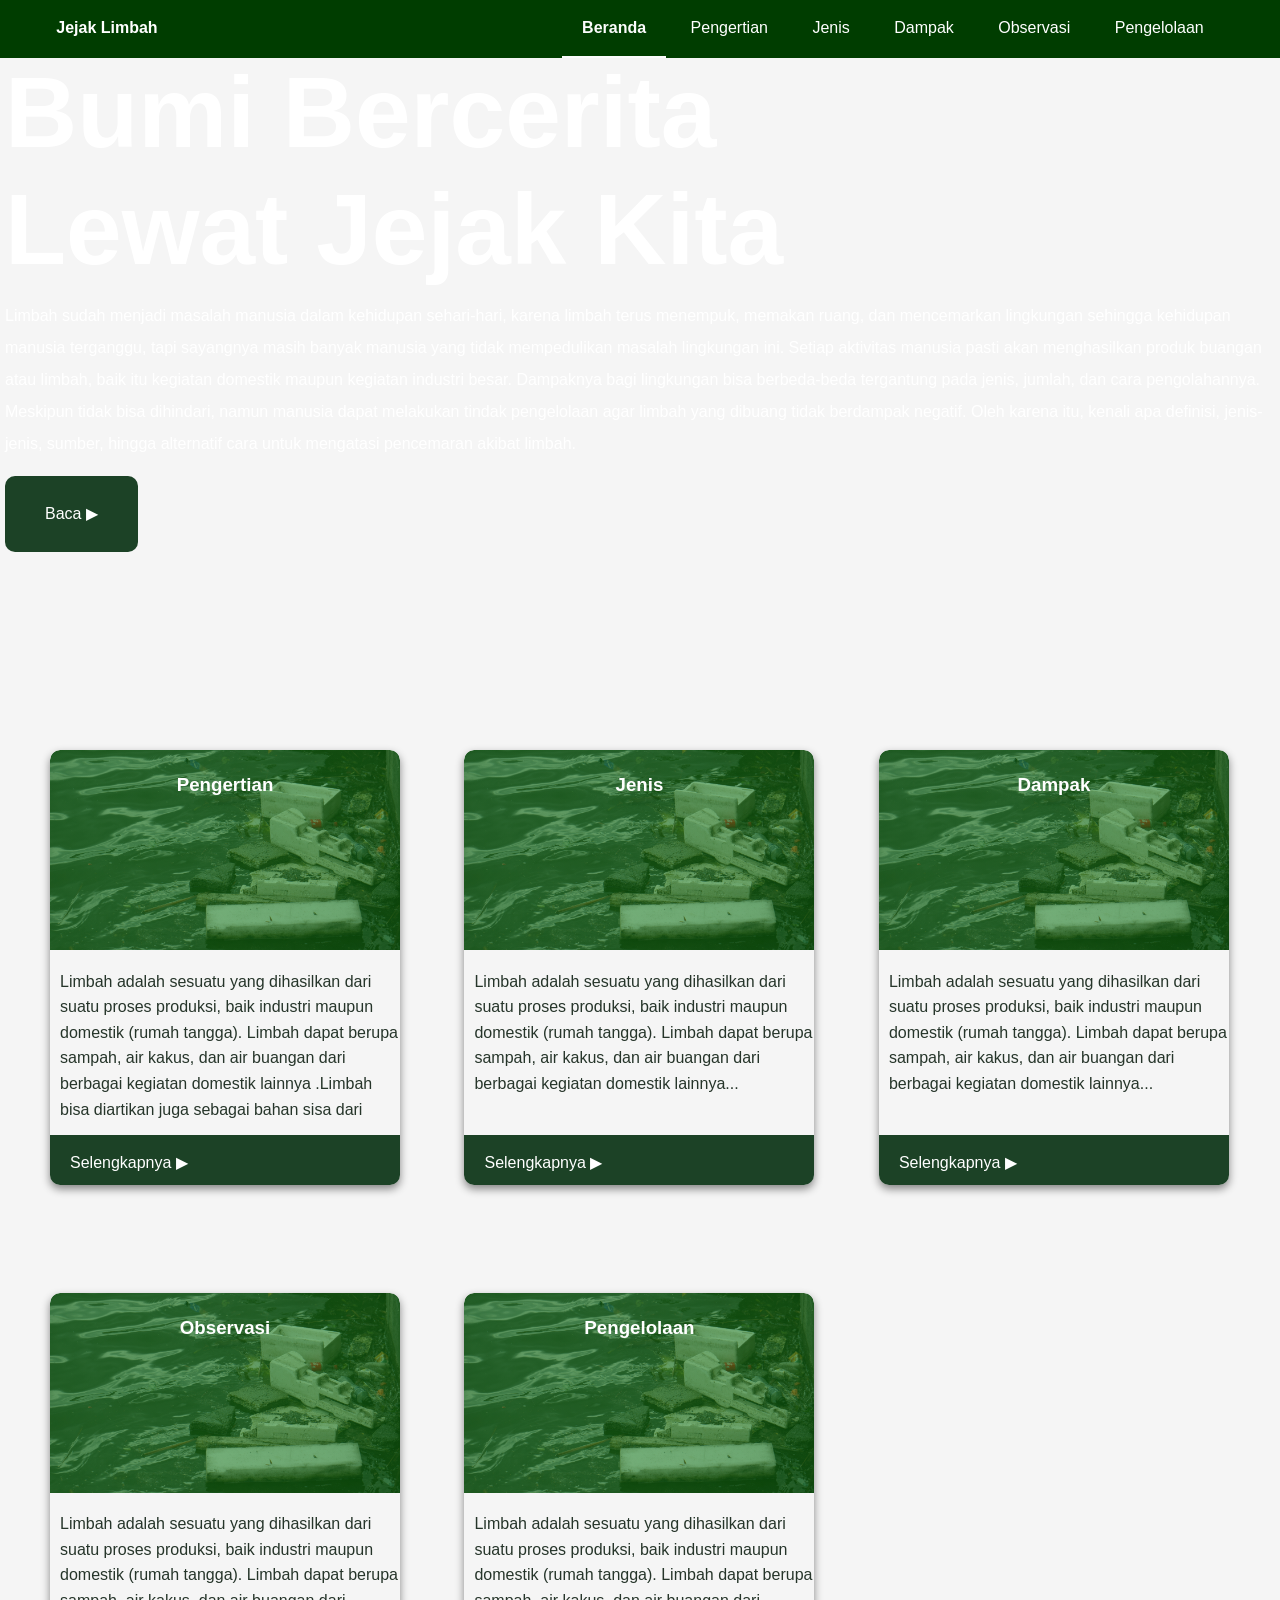
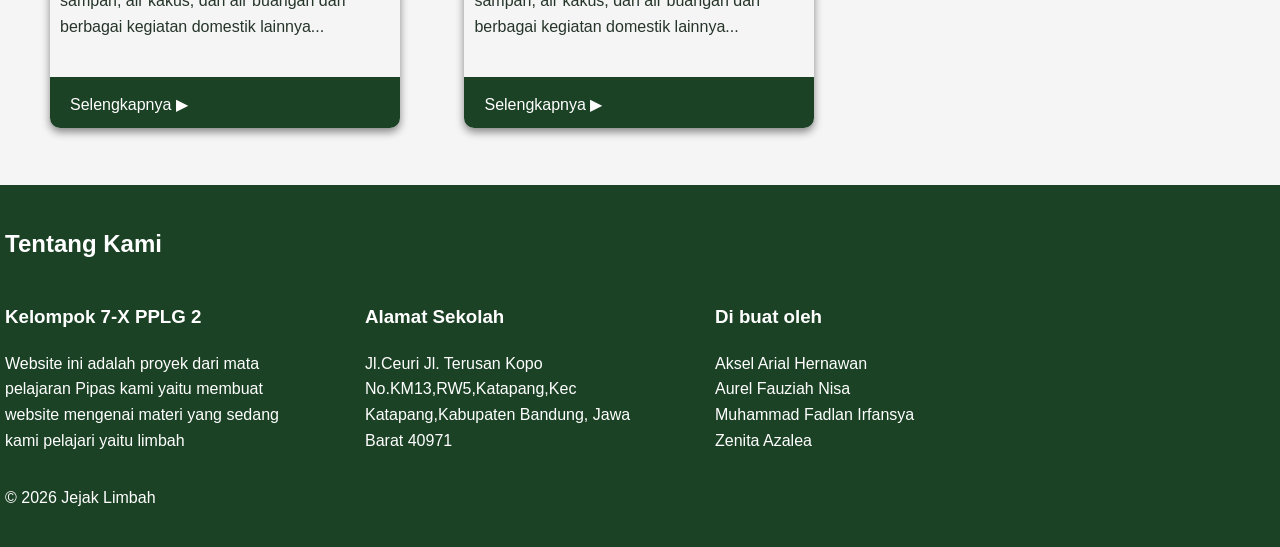
==== commit fa6ca98f: "Merge branch 'main' of https://github.com/nerfansya-ai/pipas1" ====
--- a/beranda.html
+++ b/beranda.html
@@ -1,146 +1,135 @@
 <!DOCTYPE html>
 <html lang="id">
+    <head>
+        <meta charset="UTF-8">
+        <meta name="viewport"
+           content="widhth=device-width, intial-scale=1.0">
+        <link rel="stylesheet" href="style.css">
+        <title>Jejak Limbah</title>
+    </head>
+   <body>
+      <div class="menu">
+        <div class="scroll">
+         <nav>
+           <b>Jejak Limbah</b>
+           <a href="beranda.html" class="active">Beranda</a>
+           <a href="pengertian.html">Pengertian</a>
+           <a href="jenis.html">Jenis</a>
+           <a href="dampak.html">Dampak</a>
+           <a href="observasi.html">Observasi</a>
+           <a href="pengelolalaan.html">Pengelolaan</a>
+         </nav>
+        </div>
+      </div>
+     <header>
+       <div class="Judul">
+        <h1>Bumi Bercerita</h1>
+        <h1>Lewat Jejak Kita</h1>
+       </div>
+       <span class="paragraf1">
+        <p>Limbah sudah menjadi masalah manusia dalam kehidupan sehari-hari, karena limbah terus menempuk, memakan
+                ruang, dan mencemarkan lingkungan sehingga kehidupan manusia terganggu, tapi sayangnya masih banyak
+                manusia yang tidak mempedulikan masalah lingkungan ini. Setiap aktivitas manusia pasti akan menghasilkan produk buangan atau limbah, baik itu kegiatan domestik maupun kegiatan
+                industri besar. Dampaknya bagi lingkungan bisa berbeda-beda tergantung pada jenis, jumlah, dan cara pengolahannya. Meskipun tidak bisa dihindari, namun manusia dapat melakukan tindak pengelolaan agar limbah yang dibuang tidak berdampak
+                negatif. Oleh karena itu, kenali apa definisi, jenis-jenis, sumber, hingga alternatif cara untuk mengatasi pencemaran
+                akibat limbah.</p>
+       </span>
+       <div class="tombol">
+         <nav>
+             <a href="#Pengertian">Baca &#9654</a>
+         </nav>
+       </div>
+     </header>
+     <div id="Pengertian" class="card">
+         <div class="card1">
+           <h3>Pengertian</h3>
+           <p>Limbah adalah sesuatu yang dihasilkan dari suatu proses produksi, baik industri maupun domestik (rumah tangga). Limbah
+            dapat berupa sampah, air kakus, dan air buangan dari berbagai kegiatan domestik lainnya .Limbah bisa diartikan juga
+            sebagai bahan sisa dari suatu kegiatan atau proses produksi. Jenis limbah dapat berupa padat, cair, radioaktif dan gas.
+            
+            Limbah sudah menjadi masalah manusia dalam kehidupan sehari-hari, karena limbah terus menempuk, memakan
+            ruang, dan mencemarkan lingkungan sehingga kehidupan manusia terganggu, tapi sayangnya masih banyak
+            manusia yang tidak mempedulikan masalah lingkungan ini. Setiap aktivitas manusia pasti akan menghasilkan produk buangan
+            atau limbah, baik itu kegiatan domestik maupun kegiatan
+            industri besar. Dampaknya bagi lingkungan bisa berbeda-beda tergantung pada jenis, jumlah, dan cara pengolahannya.
+            Meskipun tidak bisa dihindari, namun manusia dapat melakukan tindak pengelolaan agar limbah yang dibuang tidak berdampak
+            negatif.
 
-<head>
-    <meta charset="UTF-8">
-    <meta name="viewport" content="widhth=device-width, intial-scale=1.0">
-    <link rel="stylesheet" href="style.css">
-    <title>Masalah Limbah</title>
-</head>
-
-<body>
-    <div class="menu">
-        <nav>
-            <b>Jejak Limbah</b>
-            <a href="beranda.html" class="active">Beranda</a>
-            <a href="pengertian.html">Pengertian</a>
-            <a href="jenis.html">Jenis</a>
-            <a href="dampak.html">Dampak</a>
-            <a href="observasi.html">Observasi</a>
-            <a href="pengelolalaan.html">Pengelolaan</a>
-        </nav>
-    </div>
-    <header>
-        <div class="Judul">
-            <h1>Bumi Bercerita</h1>
-            <h1>Lewat Jejak Kita</h1>
+            Menurut WHO (World Health Organization) , limbah didefinisikan sebagai sesuatu yang tidak berguna, tidak terpakai, tidak disenangi, atau sesuatu yang
+            dibuang yang tidak terjadi dengan sendirinya dan berasal dari kegiatan manusia.</p>
+            <div class="selengkapnya">
+              <nav>
+               <a href="pengertian.html">Selengkapnya &#9654</a>
+              </nav>
+            </div>
+         </div>
+     </div>
+     <div id="Pengertian" class="card">
+         <div class="card2">
+           <h3>Jenis</h3>
+           <p>Limbah adalah sesuatu yang dihasilkan dari suatu proses produksi, baik industri maupun domestik (rumah tangga). Limbah
+            dapat berupa sampah, air kakus, dan air buangan dari berbagai kegiatan domestik lainnya...</p>
+            <div class="selengkapnya">
+              <nav>
+               <a href="jenis.html">Selengkapnya &#9654</a>
+              </nav>
+            </div>
+         </div>
+     </div>
+     <div id="Pengertian" class="card">
+         <div class="card3">
+           <h3>Dampak</h3>
+           <p>Limbah adalah sesuatu yang dihasilkan dari suatu proses produksi, baik industri maupun domestik (rumah tangga). Limbah
+            dapat berupa sampah, air kakus, dan air buangan dari berbagai kegiatan domestik lainnya...</p>
+            <div class="selengkapnya">
+              <nav>
+               <a href="dampak.html">Selengkapnya &#9654</a>
+              </nav>
+            </div>
+         </div>
+     </div>
+     <div id="Pengertian" class="card">
+         <div class="card4">
+           <h3>Observasi</h3>
+           <p>Limbah adalah sesuatu yang dihasilkan dari suatu proses produksi, baik industri maupun domestik (rumah tangga). Limbah
+            dapat berupa sampah, air kakus, dan air buangan dari berbagai kegiatan domestik lainnya...</p>
+            <div class="selengkapnya">
+              <nav>
+               <a href="observasi.html">Selengkapnya &#9654</a>
+              </nav>
+            </div>
+         </div>
+     </div>
+     <div id="Pengertian" class="card">
+         <div class="card5">
+           <h3>Pengelolaan</h3>
+           <p>Limbah adalah sesuatu yang dihasilkan dari suatu proses produksi, baik industri maupun domestik (rumah tangga). Limbah
+            dapat berupa sampah, air kakus, dan air buangan dari berbagai kegiatan domestik lainnya...</p>
+            <div class="selengkapnya">
+              <nav>
+               <a href=pengelolalaan.html>Selengkapnya &#9654</a>
+              </nav>
+            </div>
+         </div>
+     </div>
+     <footer>
+       <h2>Tentang Kami</h2>
+       <div class="isi">
+         <div class="tujuan">
+           <h3>Kelompok 7-X PPLG 2</h3>
+           <p>Website ini adalah proyek dari mata pelajaran Pipas kami yaitu membuat website mengenai materi yang sedang kami pelajari yaitu limbah</p>
+         </div>
+         <div class="alamat">
+           <h3>Alamat Sekolah</h3>
+           <p>Jl.Ceuri Jl. Terusan Kopo No.KM13,RW5,Katapang,Kec Katapang,Kabupaten Bandung, Jawa Barat 40971</p>
+         </div>
+         <div class="oleh">
+           <h3>Di buat oleh</h3>
+           <p>Aksel Arial Hernawan<br>Aurel Fauziah Nisa<br>Muhammad Fadlan Irfansya<br>Zenita Azalea</p>
+         </div>
         </div>
-        <span class="paragraf1">
-            <p>Limbah sudah menjadi masalah manusia dalam kehidupan sehari-hari, karena limbah terus menempuk, memakan
-                ruang, dan mencemarkan lingkungan sehingga kehidupan manusia terganggu, tapi sayangnya masih banyak
-                manusia yang tidak mempedulikan masalah lingkungan ini. Setiap aktivitas manusia pasti akan menghasilkan
-                produk buangan atau limbah, baik itu kegiatan domestik maupun kegiatan
-                industri besar.</p>
-            <h3>Buka mata, kenali limbah, mulai perubahan!</h3>    
-        </span>
-        <div class="tombol">
-            <nav>
-                <a href="#Pengertian">Baca &#9654</a>
-            </nav>
-        </div>
-    </header>
-    <div id="Pengertian" class="card">
-        <div class="card1">
-            <h3>Pengertian</h3>
-            <p>Limbah adalah sesuatu yang dihasilkan dari suatu proses produksi, baik industri maupun domestik (rumah
-                tangga). Limbah
-                dapat berupa sampah, air kakus, dan air buangan dari berbagai kegiatan domestik lainnya .Limbah bisa
-                diartikan juga
-                sebagai bahan sisa dari suatu kegiatan atau proses produksi. Jenis limbah dapat berupa padat, cair,
-                radioaktif dan gas.
-
-                Limbah sudah menjadi masalah manusia dalam kehidupan sehari-hari, karena limbah terus menempuk, memakan
-                ruang, dan mencemarkan lingkungan sehingga kehidupan manusia terganggu, tapi sayangnya masih banyak
-                manusia yang tidak mempedulikan masalah lingkungan ini. Setiap aktivitas manusia pasti akan menghasilkan
-                produk buangan
-                atau limbah, baik itu kegiatan domestik maupun kegiatan
-                industri besar. Dampaknya bagi lingkungan bisa berbeda-beda tergantung pada jenis, jumlah, dan cara
-                pengolahannya.
-                Meskipun tidak bisa dihindari, namun manusia dapat melakukan tindak pengelolaan agar limbah yang dibuang
-                tidak berdampak
-                negatif.
-
-                Menurut WHO (World Health Organization) , limbah didefinisikan sebagai sesuatu yang tidak berguna, tidak
-                terpakai, tidak disenangi, atau sesuatu yang
-                dibuang yang tidak terjadi dengan sendirinya dan berasal dari kegiatan manusia.</p>
-            <div class="selengkapnya">
-                <nav>
-                    <a href="pengertian.html">Selengkapnya &#9654</a>
-                </nav>
-            </div>
-        </div>
-    </div>
-    <div id="Pengertian" class="card">
-        <div class="card2">
-            <h3>Jenis</h3>
-            <p>Limbah adalah sesuatu yang dihasilkan dari suatu proses produksi, baik industri maupun domestik (rumah
-                tangga). Limbah
-                dapat berupa sampah, air kakus, dan air buangan dari berbagai kegiatan domestik lainnya...</p>
-            <div class="selengkapnya">
-                <nav>
-                    <a href="jenis.html">Selengkapnya &#9654</a>
-                </nav>
-            </div>
-        </div>
-    </div>
-    <div id="Pengertian" class="card">
-        <div class="card1">
-            <h3>Dampak</h3>
-            <p>Limbah adalah sesuatu yang dihasilkan dari suatu proses produksi, baik industri maupun domestik (rumah
-                tangga). Limbah
-                dapat berupa sampah, air kakus, dan air buangan dari berbagai kegiatan domestik lainnya...</p>
-            <div class="selengkapnya">
-                <nav>
-                    <a href="dampak.html">Selengkapnya &#9654</a>
-                </nav>
-            </div>
-        </div>
-    </div>
-    <div id="Pengertian" class="card">
-        <div class="card1">
-            <h3>Observasi</h3>
-            <p>Limbah adalah sesuatu yang dihasilkan dari suatu proses produksi, baik industri maupun domestik (rumah
-                tangga). Limbah
-                dapat berupa sampah, air kakus, dan air buangan dari berbagai kegiatan domestik lainnya...</p>
-            <div class="selengkapnya">
-                <nav>
-                    <a href="observasi.html">Selengkapnya &#9654</a>
-                </nav>
-            </div>
-        </div>
-    </div>
-    <div id="Pengertian" class="card">
-        <div class="card1">
-            <h3>Pengelolaan</h3>
-            <p>Limbah adalah sesuatu yang dihasilkan dari suatu proses produksi, baik industri maupun domestik (rumah
-                tangga). Limbah
-                dapat berupa sampah, air kakus, dan air buangan dari berbagai kegiatan domestik lainnya...</p>
-            <div class="selengkapnya">
-                <nav>
-                    <a href=pengelolalaan.html>Selengkapnya &#9654</a>
-                </nav>
-            </div>
-        </div>
-    </div>
-    <footer>
-        <h2>Tentang Kami</h2>
-        <div class="isi">
-            <div class="tujuan">
-                <h3>Kelompok 7-X PPLG 2</h3>
-                <p>Website ini adalah proyek dari mata pelajaran Pipas kami yaitu membuat website mengenai materi yang
-                    sedang kami pelajari yaitu limbah</p>
-            </div>
-            <div class="alamat">
-                <h3>Alamat Sekolah</h3>
-                <p>Jl.Ceuri Jl. Terusan Kopo No.KM13,RW5,Katapang,Kec Katapang,Kabupaten Bandung, Jawa Barat 40971</p>
-            </div>
-            <div class="oleh">
-                <h3>Di buat oleh</h3>
-                <p>Aksel Arial Hernawan<br>Aurel Fauziah Nisa<br>Muhammad Fadlan Irfansya<br>Zenita Azalea</p>
-            </div>
-        </div>
-        <div class="copy">
-            <p>&copy; 2026 Jejak Limbah</p>
-        </div>
-    </footer>
-</body>+         <div class="copy">
+           <p>&copy; 2026 Jejak Limbah</p>
+         </div>       
+     </footer>
+    </body>
--- a/style.css
+++ b/style.css
@@ -1,124 +1,191 @@
-body {
-    font-family: arial, sans-serif;
+body{
+    font-family: arial,sans-serif;
     margin: 0;
-    background-color: #f4f4f4;
+    background-color: whitesmoke;
     color: #26352a;
     line-height: 1.6;
 }
 
-header h1 {
-    margin-bottom: 0%;
-    line-height: 0.5;
-    font-size: 100px;
-    font-style: inherit;
-    transform: translateY(-30px)
-}
-
-header p {
+header h1{
+   margin-bottom: 0%;
+   line-height: 0.5;
+   font-size: 100px;
+   font-style:inherit;
+   transform: translateY(-30px)
+}
+
+header p{
     line-height: 2;
 }
-
-header {
-    background: green;
-    background-image: url(https://i.pinimg.com/1200x/3e/6a/43/3e6a43fdcddbcc4c16eee3665985dd43.jpg);
+header{
+    background-image:url(https://i.pinimg.com/1200x/3e/6a/43/3e6a43fdcddbcc4c16eee3665985dd43.jpg);
     background-size: cover;
-    color: white;
+    color:white;
     padding: 50px 5px;
-}
-
-.menu {
+    animation: masuk 1s linear both;
+    height: 600px;
+}
+
+@keyframes masuk {
+    from {
+        opacity: 0;
+        transform: translateY(30px);
+    }
+    to {
+        opacity: 1;
+        transform: translateY(0);
+    }
+}
+
+.menu{
     text-align: center;
     background: rgb(0, 61, 0);
     color: white;
     white-space: nowrap;
-
-}
-
-.menu a.active {
+    top:0;
+    left:0;
+    width: 100%;
+    position: fixed;
+    z-index: 1000;
+    animation: ubah linear both,masuk1 1s linear both;
+    animation-timeline:scroll(), auto;
+    animation-range: auto;
+
+}
+@media screen and (max-width: 980px) {
+    .menu {
+        white-space: nowrap;
+        display: flex;
+        flex-direction: column;
+        align-items: center;
+        gap: 10px;
+        padding-right: 10px;
+    }
+}
+@keyframes ubah {
+    to{
+        background: rgba(225,225,225,0.7);
+        backdrop-filter: blur(10px);
+    }
+}  
+ @keyframes masuk1 {
+    from {
+        opacity: 0;
+        transform: translateY(-30px);
+    }
+    to {
+        opacity: 1;
+        transform: translateY(0);
+    }
+    
+ }  
+.menu a.active{
     color: #fbfcfc !important;
     border-bottom: 2px solid #fbfcfc;
     font-weight: bold;
 }
-
-main {
+main{
     max-width: 1000px;
     margin: auto;
     padding: 50px;
 
 }
-
-nav a {
+nav a{
     color: white;
     text-decoration: none;
     padding: 15px 20px;
     display: inline-block;
     text-align: right;
 }
-
-nav b {
+.menu a:hover{
+    transform: scale(1.1);
+    text-shadow: 8px 4px 8px #f4f4f4;
+}
+
+nav b{
     color: white;
     text-decoration: none;
     padding: 0;
-    padding-right: 500px;
+    padding-right: 400px;
     text-align: left;
 }
-
-section {
+section{
     padding: 15px;
     background: white;
     border-radius: 20px;
     max-width: 1000px;
     margin-left: auto;
     margin-right: 50px;
-}
-
-section h2 {
+    margin-top: 20px;
+}
+@media screen and (max-width: 980px) {
+    section{
+        padding: 15px;
+        background: white;
+        border-radius: 20px;
+        max-width: 100%;
+        margin-left: 20px;
+        margin-right: 50px;
+        margin-top: 20px;
+    }
+    
+}
+@media screen and (max-width: 980px) {
+    nav b {
+        max-width: 100%;
+        margin-right: 40px;
+        margin-left: auto;
+        padding-right: 50px;
+    }
+}
+
+section h2{
     width: 100%;
-    align-items: center
-}
-
-.Pengertian {
+    align-items:center;
+    
+}
+.Pengertian{
     padding: 15px;
     margin: 10px;
     background: white;
     border-radius: 20px;
-    max-width: 50%;
-}
-
-footer {
-    background: #1c4226;
-    color: white;
-    margin: 0;
+    max-width: 50%; 
+}
+footer{
+    background:#1c4226;
+    color:white;
+    margin:0;
     padding: 20px 5px;
 }
-
-.isi {
+.isi{
     display: flex;
 }
-
-.tujuan {
+.tujuan{
     width: 300px;
     padding-right: 20px;
 }
-
-.alamat {
+.alamat{
     width: 300px;
     padding-right: 50px;
     margin-left: 40px;
 }
-
-.tombol {
+.tombol{
     display: inline-block;
     text-decoration: none;
     background-color: #1c4226;
     max-width: 800px;
-    padding: 10px 20px;
+    padding:10px 20px;
     border: none;
     isolation: isolate;
-
-}
-
-.kembali {
+    border-radius: 10px;
+
+}
+.tombol:hover{
+    background-color: #1c4226;
+    transform: scale(1.1);
+    font-weight: bold;
+}
+.kembali{
     max-width: 300px;
     display: inline-block;
     padding-left: 0;
@@ -126,139 +193,206 @@
     text-align: left;
     background-color: #1c4226;
     margin-right: 300px;
-}
-
-.selanjutnya {
+    border-radius: 10px;
+    animation: masuk2 1s linear both;
+}
+@keyframes masuk2 {
+    from{
+        opacity: 0;
+        transform: translateX(-30px);
+    }
+    to{
+        opacity: 1;
+        transform: rotateX(0);
+    }
+}
+.kembali:hover{
+    background-color: #1c4226;
+    transform: scale(1.1);
+    font-weight: bold;
+}
+.selanjutnya{
     max-width: 300px;
     display: inline-block;
     padding-left: 0;
     background-color: #1c4226;
     isolation: isolate;
-    margin-left: 430px;
+    margin-left: 400px;
     text-align: right;
-
-}
-
-.copy {
+    border-radius: 10px;
+    animation:masuk3 1s linear both;
+
+}
+@media screen and (max-width: 980px) {
+    .selanjutnya{
+      max-width: 300px;
+    display: inline-block;
+    padding-left: 0;
+    background-color: #1c4226;
+    isolation: isolate;
+    margin-left: 300px;
+    text-align: right;
+    border-radius: 10px;
+    animation:masuk3 1s linear both;
+    }
+    
+}
+@keyframes masuk3 {
+    from{
+        opacity: 0;
+        transform: translateX(30px);
+    }
+    to{
+        opacity: 1;
+        transform: translateZ(0);
+    }
+}
+.selanjutnya:hover{
+    transform: scale(1.1);
+    font-weight: bold;
+}
+.copy{
     text-align: center;
     display: flex;
 }
-
-.card {
-    width: 300px;
+.card{
+    width: 350px;
     margin: 50px;
     margin-top: 50px;
-    margin-right: 50px;
+    margin-right: 10px;
     background-color: whitesmoke;
     border-radius: 10px;
     box-shadow: 0 4px 8px rgba(0, 0, 0, 0.459);
     display: inline-block;
     overflow: hidden;
-    height: 420px;
-}
-
-.card1 h3 {
-    width: 100%;
-    margin-top: 0%;
-    padding-bottom: 150px;
-    background-image: linear-gradient(rgba(12, 126, 12, 0.5), rgba(12, 126, 12, 0.5)), url(pexels-budget-bizar-92378004-12308283.jpg);
-    background-size: cover;
-    object-fit: cover;
-    border-radius: 10px 10px 0 0;
-    height: 100%;
-    color: white;
-    text-align: center;
-    padding-top: 0;
-}
-
-
-.card2 h3 {
-    width: 100%;
-    margin-top: 0%;
-    padding-bottom: 150px;
-    background-image: linear-gradient(rgba(12, 126, 12, 0.5), rgba(12, 126, 12, 0.5)), url(pexels-budget-bizar-92378004-12308283.jpg);
-    background-size: cover;
-    object-fit: cover;
-    border-radius: 10px 10px 0 0;
-    height: 100%;
-    color: white;
-    text-align: center;
-    padding-top: 0;
-}
-
-
-.card3 h3 {
-    width: 100%;
-    margin-top: 0%;
-    padding-bottom: 150px;
-    background-image: linear-gradient(rgba(12, 126, 12, 0.5), rgba(12, 126, 12, 0.5)), url(pexels-budget-bizar-92378004-12308283.jpg);
-    background-size: cover;
-    object-fit: cover;
-    border-radius: 10px 10px 0 0;
-    height: 100%;
-    color: white;
-    text-align: center;
-    padding-top: 0;
-}
-
-
-.card4 h3 {
-    width: 100%;
-    margin-top: 0%;
-    padding-bottom: 150px;
-    background-image: linear-gradient(rgba(12, 126, 12, 0.5), rgba(12, 126, 12, 0.5)), url(pexels-budget-bizar-92378004-12308283.jpg);
-    background-size: cover;
-    object-fit: cover;
-    border-radius: 10px 10px 0 0;
-    height: 100%;
-    color: white;
-    text-align: center;
-    padding-top: 0;
-}
-
-
-.card5 h3 {
-    width: 100%;
-    margin-top: 0%;
-    padding-bottom: 150px;
-    background-image: linear-gradient(rgba(12, 126, 12, 0.5), rgba(12, 126, 12, 0.5)), url(pexels-budget-bizar-92378004-12308283.jpg);
-    background-size: cover;
-    object-fit: cover;
-    border-radius: 10px 10px 0 0;
-    height: 100%;
-    color: white;
-    text-align: center;
-    padding-top: 0;
-}
-
-.card p {
+    height: 425px;
+    padding-bottom: 10px;
+    
+}
+.card1 h3{
+ width: 100%;
+ margin-top: 0%;
+ padding-bottom: 150px;
+ background-image: linear-gradient(rgba(12, 126, 12, 0.5),rgba(12, 126, 12, 0.5)),url(pexels-budget-bizar-92378004-12308283.jpg);
+ background-size: cover;
+ object-fit: cover;
+ border-radius: 10px 10px 0 0;
+ height: 100%;
+ color: white;
+ text-align: center;
+ padding-top:20px;
+}
+
+.card2 h3{
+ width: 100%;
+ margin-top: 0%;
+ padding-bottom: 150px;
+ background-image: linear-gradient(rgba(12, 126, 12, 0.5),rgba(12, 126, 12, 0.5)),url(pexels-budget-bizar-92378004-12308283.jpg);
+ background-size: cover;
+ object-fit: cover;
+ border-radius: 10px 10px 0 0;
+ height: 100%;
+ color: white;
+ text-align: center;
+ padding-top:20px;
+}
+
+.card3 h3{
+ width: 100%;
+ margin-top: 0%;
+ padding-bottom: 150px;
+ background-image: linear-gradient(rgba(12, 126, 12, 0.5),rgba(12, 126, 12, 0.5)),url(pexels-budget-bizar-92378004-12308283.jpg);
+ background-size: cover;
+ object-fit: cover;
+ border-radius: 10px 10px 0 0;
+ height: 100%;
+ color: white;
+ text-align: center;
+ padding-top:20px;
+}
+
+.card4 h3{
+ width: 100%;
+ margin-top: 0%;
+ padding-bottom: 150px;
+ background-image: linear-gradient(rgba(12, 126, 12, 0.5),rgba(12, 126, 12, 0.5)),url(pexels-budget-bizar-92378004-12308283.jpg);
+ background-size: cover;
+ object-fit: cover;
+ border-radius: 10px 10px 0 0;
+ height: 100%;
+ color: white;
+ text-align: center;
+ padding-top:20px;
+}
+
+.card5 h3{
+ width: 100%;
+ margin-top: 0%;
+ padding-bottom: 150px;
+ background-image: linear-gradient(rgba(12, 126, 12, 0.5),rgba(12, 126, 12, 0.5)),url(pexels-budget-bizar-92378004-12308283.jpg);
+ background-size: cover;
+ object-fit: cover;
+ border-radius: 10px 10px 0 0;
+ height: 100%;
+ color: white;
+ text-align: center;
+ padding-top:20px;
+}
+
+.card p{
     padding-left: 10px;
     height: 150px;
     overflow: hidden;
 }
-
-.selengkapnya {
+.selengkapnya{
     isolation: isolate;
     color: black;
-    font-style: bold;
-    background-color: #1c4226;
-}
-
-html {
-    scroll-behavior: smooth;
-}
-
-.back a {
+    font-style:bold;
+    background-color: #1c4226;
+    margin-bottom: 10px;
+    padding-bottom: 30px;
+    width: 100%;
+}
+html{
+ scroll-behavior: smooth;
+}
+.back a{
     color: white;
     font-size: 30px;
 }
-
-.back {
+.back{
     display: flex;
-    margin-left: 0;
+    margin-left:0 ;
     position: left;
     align-self: flex-start;
     left: 20px;
     position: absolute;
     background: #1c4226;
-}+    margin-top: 20px;
+    border-radius: 10px;
+    margin-right: 20px;
+    animation:masuk1 1s linear both;
+}
+@media screen and (max-width: 980px) {
+    .back{
+        display: flex;
+        margin-left:10px ;
+        position: left;
+        align-self: flex-start;
+        left: 20px;
+        position: absolute;
+        background: #1c4226;
+        margin-top: 20px;
+        border-radius: 10px;
+        margin-right: 30px;
+    }
+    
+}
+.back:hover{
+    transform: scale(1.1);
+}
+.card nav a:hover{
+   text-shadow:8px 4px 8px #fbfcfc;
+   font-style: bold;
+   transform: translateY(-2px);
+}
